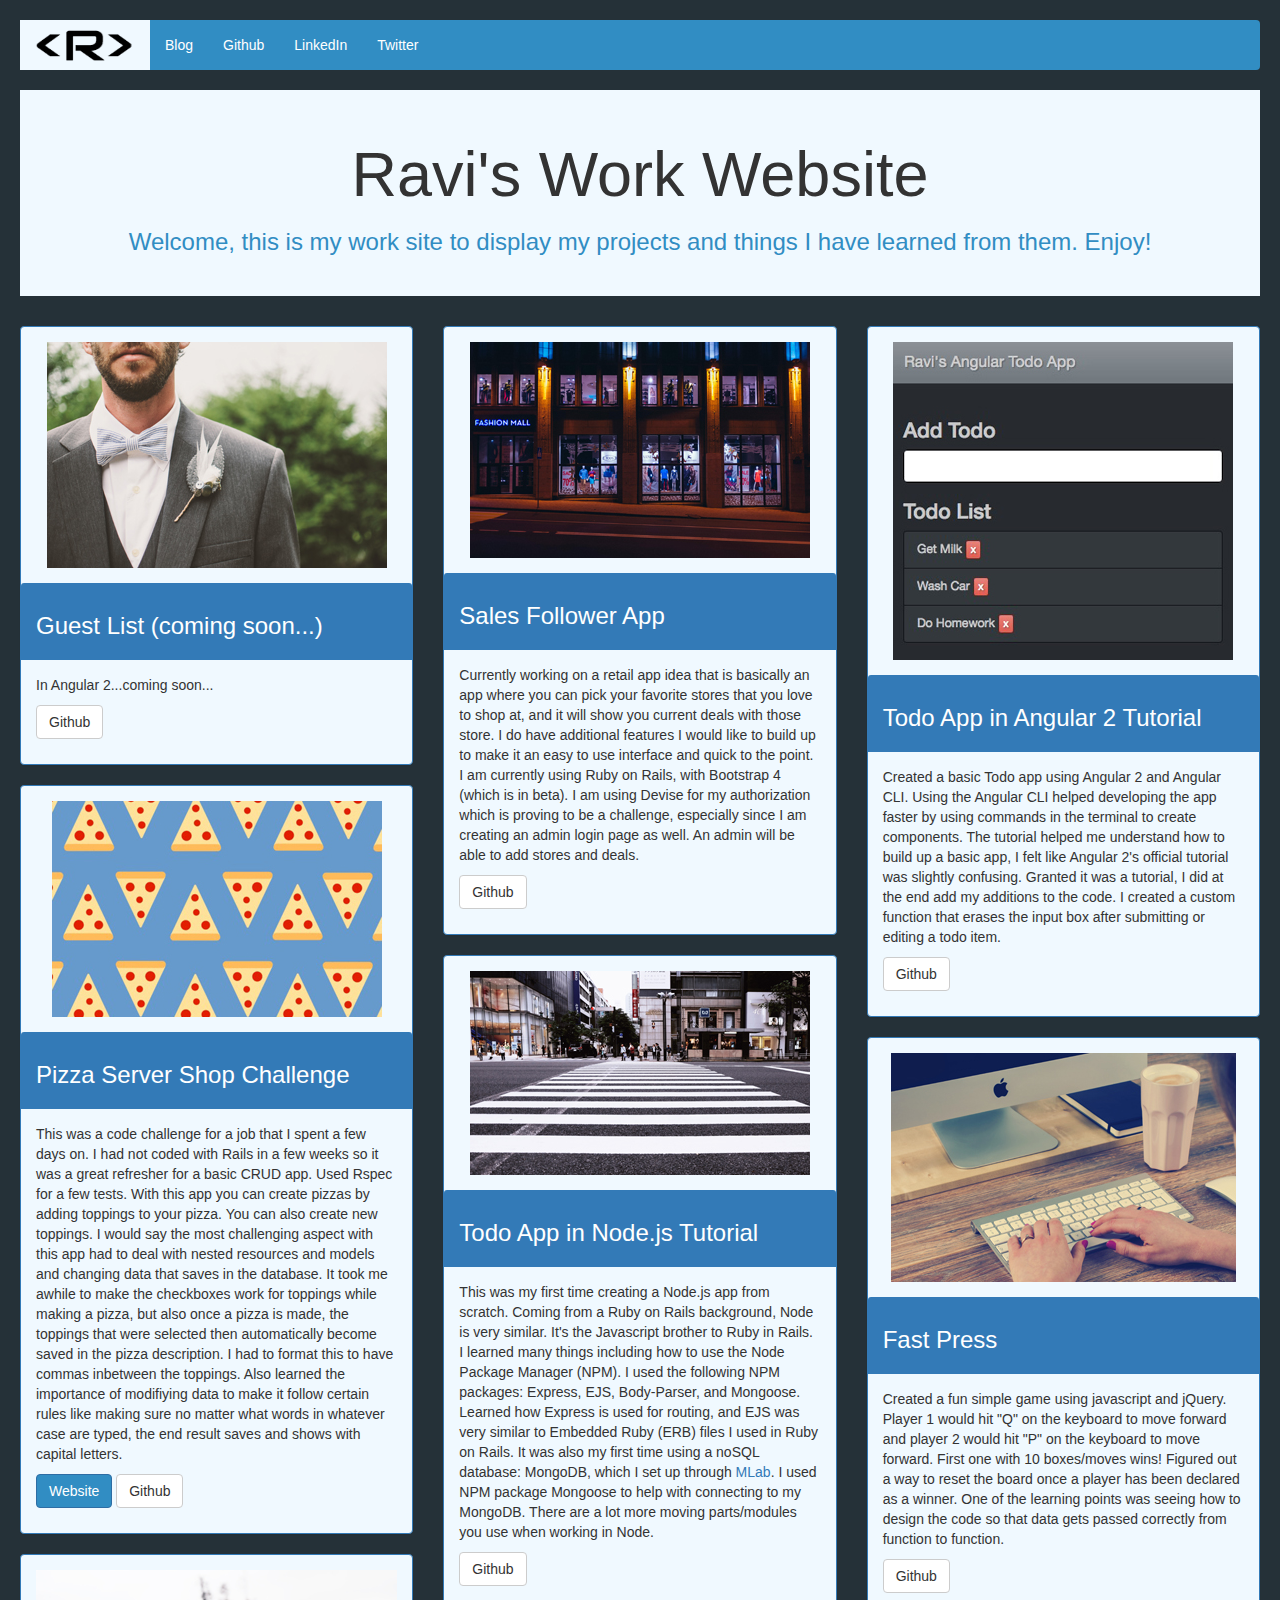
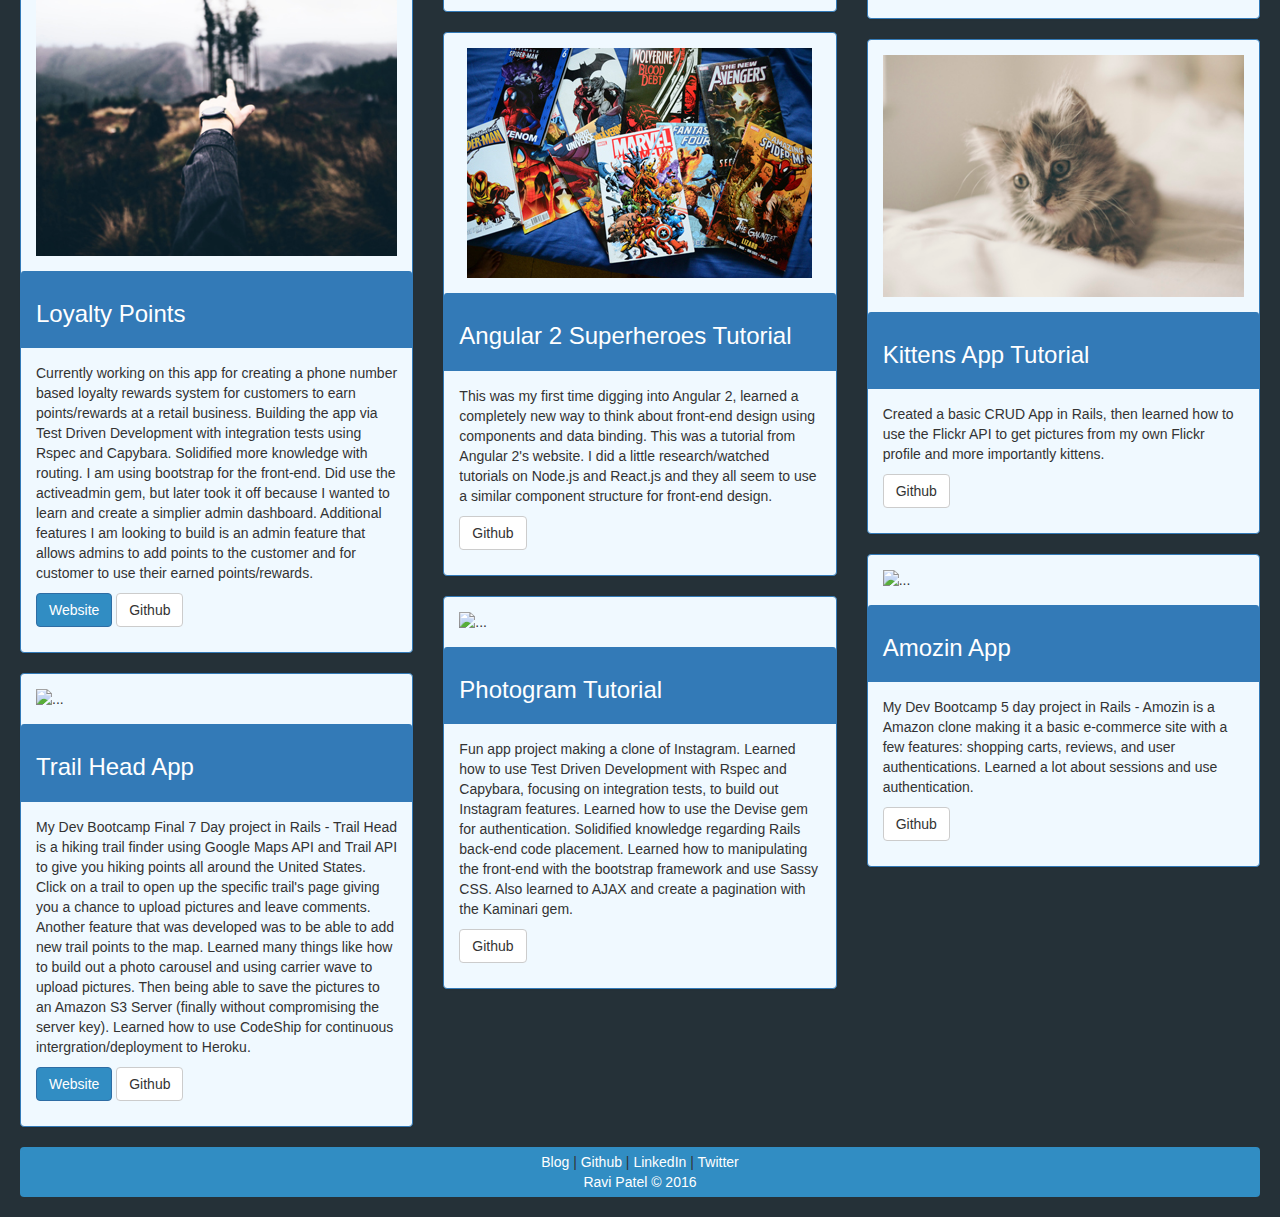
==== index.html @ 538d093f "added sales-follower to the website and picture as well" ====
<!DOCTYPE html>
<html lang="en">
<head>
  <meta charset="utf-8">
  <meta http-equiv="X-UA-Compatible" content="IE=edge">
  <meta name="viewport" content="width=device-width, initial-scale=1">

  <title>Ravi's Work Website</title>

  <link href="css/bootstrap.min.css" type="text/css" rel="stylesheet">
  <link href="css/custom.css" type="text/css" rel="stylesheet">
</head>
<body>

  <!-- navigation -->
  <nav class="navbar navbar-default">
    <div id="container">
      <div class="navbar-header">
        <button class="navbar-toggle collapsed" data-target="#bs-navbar-collapse-1" data-toggle="collapse" type="button">
        <span class="sr-only">Toggle Navigation</span>
        <span class="icon-bar"></span>
        <span class="icon-bar"></span>
        <span class="icon-bar"></span>
      </button>
        <a class="navbar-brand">
          <img id="logo" class="img-responsive" alt="ravi-logo" src="images/r_logo.png">
        </a>
      </div>
      <div class="collapse navbar-collapse" id="bs-navbar-collapse-1">
        <ul class="nav navbar-nav nav-links">
          <li><a href="http://www.ravip0711.wordpress.com" target="_blank">Blog</a></li>
          <li><a href="http://www.github.com/ravip0711" target="_blank">Github</a></li>
          <li><a href="http://www.linkedin.com/in/ravip0711" target="_blank">LinkedIn</a></li>
          <li><a href="http://www.twitter.com/ravip0711" target="_blank">Twitter</a></li>
        </ul>
      </div>
    </div>
  </nav>

  <!-- intro -->
  <div class="jumbotron text-center">
      <h1>Ravi's Work Website</h1>
      <h3>Welcome, this is my work site to display my projects and things I have learned from them. Enjoy!</h3>
  </div>

  <!-- content sections -->
  <div class="row">
    <div id="grid columns" data-columns>

      <!-- Column #1 -->
      <div class="col-xs-12 col-sm-6 col-md-4">
        <div class="panel panel-primary">
          <img src="images/formal.jpg" alt="..." class="img-padding img-responsive center-block">
          <div class="panel-heading"><h3>Guest List (coming soon...)</h3></div>
          <div class="panel-body">
            <p>In Angular 2...coming soon...</p>
            <p>
              <a href="https://github.com/ravip0711/guest-list" target="_blank" class="btn btn-default" role="button">Github</a>
            </p>
          </div>
        </div>
        <div class="panel panel-primary">
          <img src="images/pizzabackground.jpg" alt="..." class="img-padding img-responsive center-block">
          <div class="panel-heading"><h3>Pizza Server Shop Challenge</h3></div>
          <div class="panel-body">
            <p>This was a code challenge for a job that I spent a few days on. I had not coded with Rails in a few weeks so it was a great refresher for a basic CRUD app. Used Rspec for a few tests. With this app you can create pizzas by adding toppings to your pizza. You can also create new toppings. I would say the most challenging aspect with this app had to deal with nested resources and models and changing data that saves in the database. It took me awhile to make the checkboxes work for toppings while making a pizza, but also once a pizza is made, the toppings that were selected then automatically become saved in the pizza description. I had to format this to have commas inbetween the toppings. Also learned the importance of modifiying data to make it follow certain rules like making sure no matter what words in whatever case are typed, the end result saves and shows with capital letters.</p>
            <p>
              <a href="https://pizzaservershop.herokuapp.com" target="_blank" class="btn btn-primary" role="button">Website</a>
              <a href="https://github.com/ravip0711/pizza_server_challenge" target="_blank" class="btn btn-default" role="button">Github</a>
            </p>
          </div>
        </div>
        <div class="panel panel-primary">
          <img src="images/point.jpeg" alt="..." class="img-padding img-responsive center-block">
          <div class="panel-heading"><h3>Loyalty Points</h3></div>
          <div class="panel-body">
            <p>Currently working on this app for creating a phone number based loyalty rewards system for customers to earn points/rewards at a retail business. Building the app via Test Driven Development with integration tests using Rspec and Capybara. Solidified more knowledge with routing. I am using bootstrap for the front-end. Did use the activeadmin gem, but later took it off because I wanted to learn and create a simplier admin dashboard. Additional features I am looking to build is an admin feature that allows admins to add points to the customer and for customer to use their earned points/rewards.</p>
            <p>
              <a href="https://loyalty-app.herokuapp.com/" target="_blank" class="btn btn-primary" role="button">Website</a>
              <a href="https://github.com/ravip0711/loyalty" target="_blank" class="btn btn-default" role="button">Github</a>
            </p>
          </div>
        </div>
        <div class="panel panel-primary">
          <img src="images/green_passage.jpeg" alt="..." class="img-padding img-responsive center-block">
          <div class="panel-heading"><h3>Trail Head App</h3></div>
          <div class="panel-body">
            <p>My Dev Bootcamp Final 7 Day project in Rails - Trail Head is a hiking trail finder using Google Maps API and Trail API to give you hiking points all around the United States. Click on a trail to open up the specific trail's page giving you a chance to upload pictures and leave comments. Another feature that was developed was to be able to add new trail points to the map. Learned many things like how to build out a photo carousel and using carrier wave to upload pictures. Then being able to save the pictures to an Amazon S3 Server (finally without compromising the server key). Learned how to use CodeShip for continuous intergration/deployment to Heroku.</p>
            <p>
              <a href="http://trailheaddbc.herokuapp.com/" target="_blank" class="btn btn-primary" role="button">Website</a>
              <a href="https://github.com/bobolinks-2014/trailhead" target="_blank" class="btn btn-default" role="button">Github</a>
            </p>
          </div>
        </div>
      </div>

      <!-- Column #2 -->
      <div class="col-xs-12 col-sm-6 col-md-4">
        <div class="panel panel-primary">
          <img src="images/fashionmall.jpeg" alt="..." class="img-padding img-responsive center-block">
          <div class="panel-heading"><h3>Sales Follower App</h3></div>
          <div class="panel-body">
            <p>Currently working on a retail app idea that is basically an app where you can pick your favorite stores that you love to shop at, and it will show you current deals with those store. I do have additional features I would like to build up to make it an easy to use interface and quick to the point. I am currently using Ruby on Rails, with Bootstrap 4 (which is in beta). I am using Devise for my authorization which is proving to be a challenge, especially since I am creating an admin login page as well. An admin will be able to add stores and deals.</p>
            <p>
              <a href="https://github.com/ravip0711/sales-follower" target="_blank" class="btn btn-default" role="button">Github</a>
            </p>
          </div>
        </div>
        <div class="panel panel-primary">
          <img src="images/intersection.jpg" alt="..." class="img-padding img-responsive center-block">
          <div class="panel-heading"><h3>Todo App in Node.js Tutorial</h3></div>
          <div class="panel-body">
            <p>This was my first time creating a Node.js app from scratch. Coming from a Ruby on Rails background, Node is very similar. It's the Javascript brother to Ruby in Rails. I learned many things including how to use the Node Package Manager (NPM). I used the following NPM packages: Express, EJS, Body-Parser, and Mongoose. Learned how Express is used for routing, and EJS was very similar to Embedded Ruby (ERB) files I used in Ruby on Rails. It was also my first time using a noSQL database: MongoDB, which I set up through <a href="https://mlab.com/" target="_blank">MLab</a>. I used NPM package Mongoose to help with connecting to my MongoDB. There are a lot more moving parts/modules you use when working in Node.</p>
            <p>
              <a href="https://github.com/ravip0711/TodoApp-Node.js" target="_blank" class="btn btn-default" role="button">Github</a>
            </p>
          </div>
        </div>
        <div class="panel panel-primary">
          <img src="images/comics.jpg" alt="..." class="img-padding img-responsive center-block">
          <div class="panel-heading"><h3>Angular 2 Superheroes Tutorial</h3></div>
          <div class="panel-body">
            <p>This was my first time digging into Angular 2, learned a completely new way to think about front-end design using components and data binding. This was a tutorial from Angular 2's website. I did a little research/watched tutorials on Node.js and React.js and they all seem to use a similar component structure for front-end design.</p>
            <p>
              <a href="https://github.com/ravip0711/angular2-tour-of-heroes-tutorial" target="_blank" class="btn btn-default" role="button">Github</a>
            </p>
          </div>
        </div>
        <div class="panel panel-primary">
          <img src="images/phone_picture.jpeg" alt="..." class="img-padding img-responsive center-block">
          <div class="panel-heading"><h3>Photogram Tutorial</h3></div>
          <div class="panel-body">
            <p>Fun app project making a clone of Instagram. Learned how to use Test Driven Development with Rspec and Capybara, focusing on integration tests, to build out Instagram features. Learned how to use the Devise gem for authentication. Solidified knowledge regarding Rails back-end code placement. Learned how to manipulating the front-end with the bootstrap framework and use Sassy CSS. Also learned to AJAX and create a pagination with the Kaminari gem.</p>
            <p>
              <a href="https://github.com/ravip0711/photogram" target="_blank" class="btn btn-default" role="button">Github</a>
            </p>
          </div>
        </div>
      </div>

      <!-- Column #3 -->
      <div class="col-xs-12 col-sm-6 col-md-4">
        <div class="panel panel-primary">
        <img src="images/a2_todo_screenshot.jpg" alt="..." class="img-padding img-responsive center-block">
          <div class="panel-heading"><h3>Todo App in Angular 2 Tutorial</h3></div>
          <div class="panel-body">
            <p>Created a basic Todo app using Angular 2 and Angular CLI. Using the Angular CLI helped developing the app faster by using commands in the terminal to create components. The tutorial helped me understand how to build up a basic app, I felt like Angular 2's official tutorial was slightly confusing. Granted it was a tutorial, I did at the end add my additions to the code. I created a custom function that erases the input box after submitting or editing a todo item.</p>
            <p>
              <a href="https://github.com/ravip0711/a2-todo-app" target="_blank" class="btn btn-default" role="button">Github</a>
            </p>
          </div>
        </div>
        <div class="panel panel-primary">
        <img src="images/keyboardtyping.jpeg" alt="..." class="img-padding img-responsive center-block">
          <div class="panel-heading"><h3>Fast Press</h3></div>
          <div class="panel-body">
            <p>Created a fun simple game using javascript and jQuery. Player 1 would hit "Q" on the keyboard to move forward and player 2 would hit "P" on the keyboard to move forward. First one with 10 boxes/moves wins! Figured out a way to reset the board once a player has been declared as a winner. One of the learning points was seeing how to design the code so that data gets passed correctly from function to function.</p>
            <p>
              <a href="https://github.com/ravip0711/fastpress" target="_blank" class="btn btn-default" role="button">Github</a>
            </p>
          </div>
        </div>
        <div class="panel panel-primary">
          <img src="images/kitten.jpeg" alt="..." class="img-padding img-responsive center-block">
          <div class="panel-heading"><h3>Kittens App Tutorial</h3></div>
          <div class="panel-body">
            <p>Created a basic CRUD App in Rails, then learned how to use the Flickr API to get pictures from my own Flickr profile and more importantly kittens.</p>
            <p>
              <a href="https://github.com/ravip0711/kittens_app" target="_blank" class="btn btn-default" role="button">Github</a>
            </p>
          </div>
        </div>
        <div class="panel panel-primary">
          <img src="images/store.jpeg" alt="..." class="img-padding img-responsive center-block">
          <div class="panel-heading"><h3>Amozin App</h3></div>
          <div class="panel-body">
            <p>My Dev Bootcamp 5 day project in Rails - Amozin is a Amazon clone making it a basic e-commerce site with a few features: shopping carts, reviews, and user authentications. Learned a lot about sessions and use authentication.</p>
            <p>
              <a href="https://github.com/bobolinks-2014/Amozin" target="_blank" class="btn btn-default" role="button">Github</a>
            </p>
          </div>
        </div>
      </div>

    </div>
  </div>

  <!-- footer -->
  <footer id="footer" class="navbar">
    <div class="container">
      <div class="footer-info text-center">
        <a href="http://ravip0711.wordpress.com" target="_blank">Blog</a>
        |
        <a href="http://www.github.com/ravip0711" target="_blank">Github</a>
        |
        <a href="http://www.linkedin.com/in/ravip0711" target="_blank">LinkedIn</a>
        |
        <a href="http://www.twitter.com/ravip0711" target="_blank">Twitter</a>
        <p class="text-muted">Ravi Patel &copy; 2016</p>
      </div>
  </footer>

  <!-- jQuery (necessary for Bootstrap's JavaScript plugins) -->
  <script src="https://ajax.googleapis.com/ajax/libs/jquery/1.11.3/jquery.min.js"></script>
  <!-- Include all compiled plugins (below), or include individual files as needed -->
  <script src="js/bootstrap.min.js"></script>
</body>
</html>
---- css/custom.css ----
/* Breakpoints for columns of the posts*/
@media screen and (min-width: 1px) and (max-width: 530px){
    #columns[data-columns]::before {
        content: '1 .col-xs-12';
    }
}
@media screen and (min-width:531px) and (max-width: 780px){
    #columns[data-columns]::before {
        content: '2 .col-sm-6';
    }
}
@media screen and (min-width:781px) and (max-width: 9999px){
    #columns[data-columns]::before {
        content: '3 .col-md-4';
    }
}

#logo {
  height: 35px;
  width: 100px;
  margin-left: auto;
  margin-right: auto;
  position: relative;
  top: 50%;
  -webkit-transform: translateY(-50%);
  -ms-transform: translateY(-50%);
  transform: translateY(-50%);
}

body {
  padding: 20px;
  background-color: #253138;
}

/* same heading for jumbotron and posts*/
.jumbotron h3 {
  color: #318DC3;
}

/* website and github buttons*/
.btn-primary {
  background-color: #318DC3;
}

.btn-primary:hover {
  background-color: #253138;
}

.btn-default:hover {
  color: white;
  background-color: #253138;
}

/* navigation */
.navbar .navbar-brand {
  background-color: #F0F9FF;
}

.navbar .navbar-brand:hover {
  background-color: #F0F9FF;
}

.navbar-default .nav-links>li>a {
  color: #FFF;
}

.navbar {
  background-color: #318DC3;
  border: none;
}

/* intro section */
.jumbotron {
  padding: 30px;
  background-color: #F0F9FF;
}

/* posts */
.img-padding {
  padding: 15px;
}

.panel {
  background-color: #F0F9FF;
}

.panel-heading {
  background-color: #318DC3;
}

.panel:hover {
  -webkit-box-shadow: 0px 0px 19px 7px rgba(119,119,119,1);
  -moz-box-shadow: 0px 0px 19px 7px rgba(119,119,119,1);
  box-shadow: 0px 0px 19px 7px rgba(119,119,119,1);
}

/* footer */
#footer {
  background-color: #318DC3;
  margin-bottom: 0;
}

#footer a {
color: #FFF;
}

.footer-info {
  padding-top: 5px;
}

/* footer copyright*/
p.text-muted {
  margin-bottom: 0;
  color: #FFF;
}
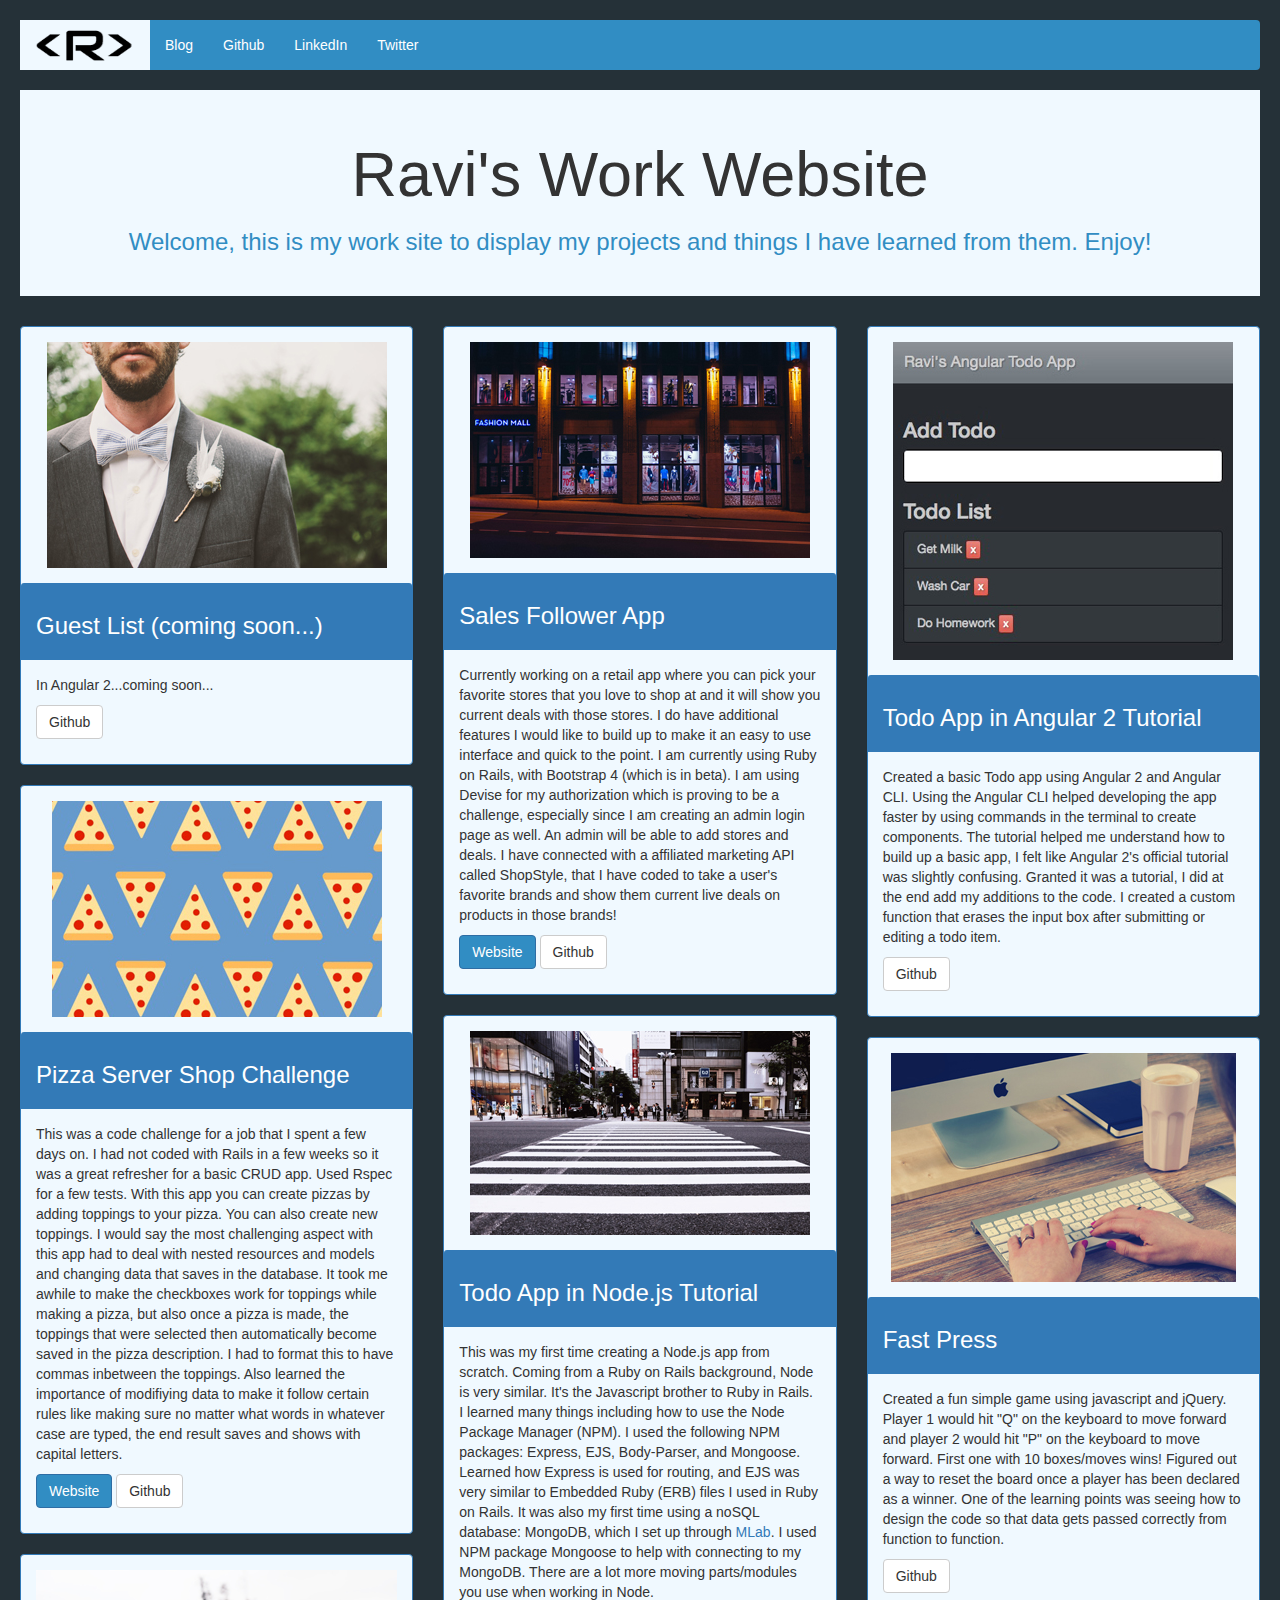
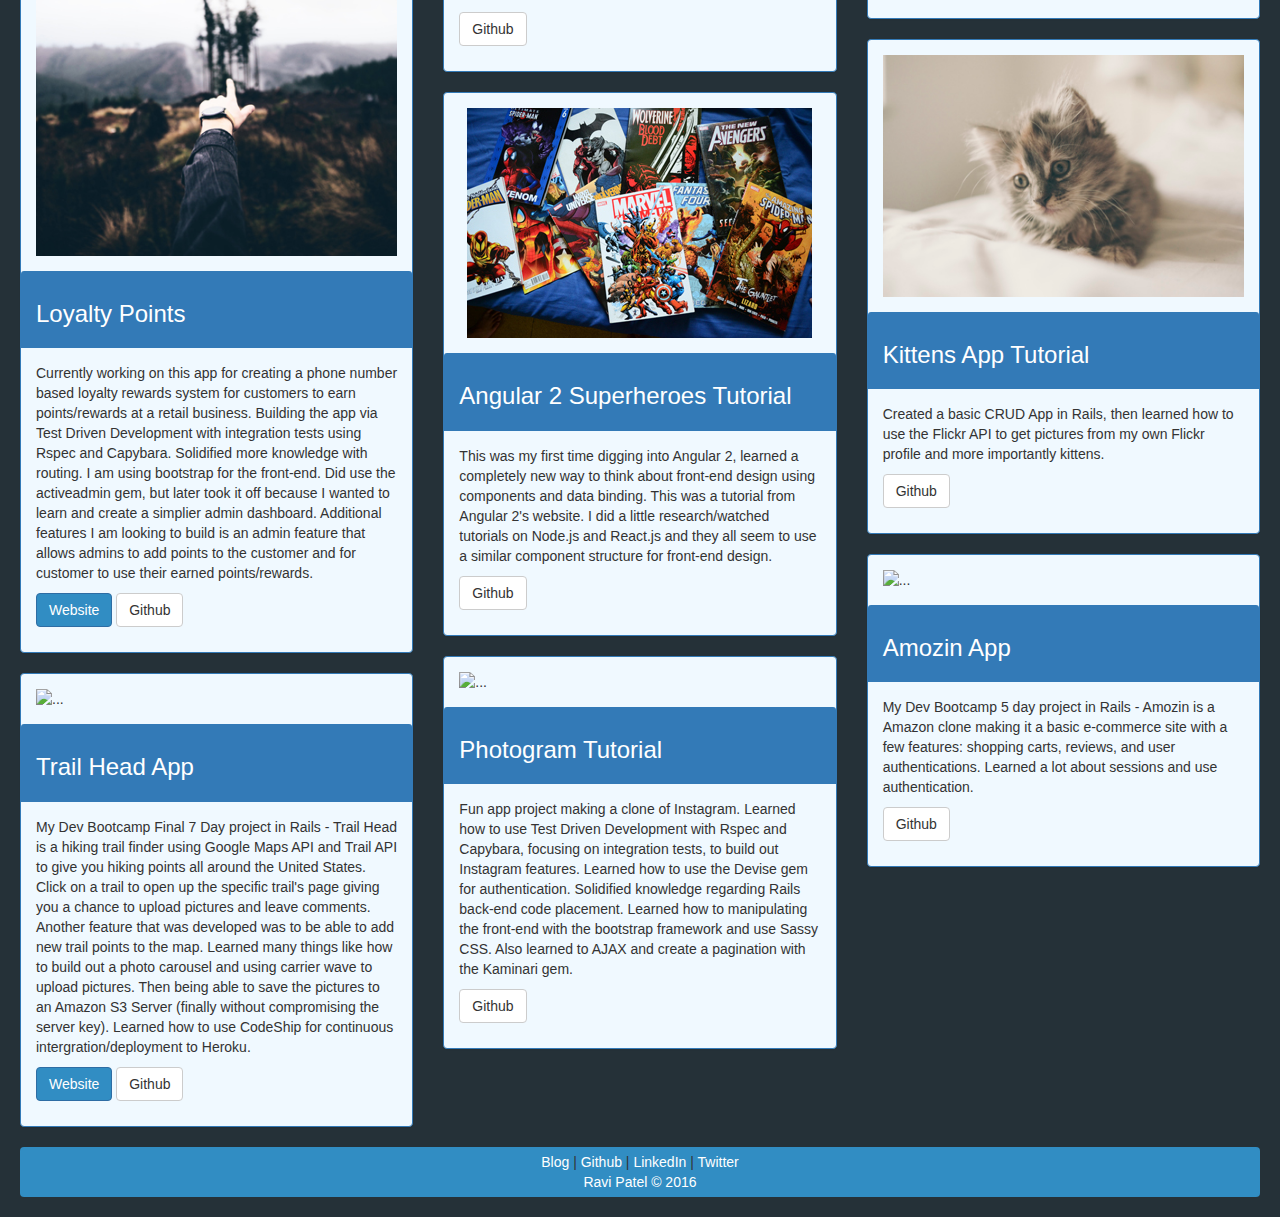
==== commit f8c0e832: "edited sales follower to add button to heroku site" ====
--- a/index.html
+++ b/index.html
@@ -100,8 +100,9 @@
           <img src="images/fashionmall.jpeg" alt="..." class="img-padding img-responsive center-block">
           <div class="panel-heading"><h3>Sales Follower App</h3></div>
           <div class="panel-body">
-            <p>Currently working on a retail app idea that is basically an app where you can pick your favorite stores that you love to shop at, and it will show you current deals with those store. I do have additional features I would like to build up to make it an easy to use interface and quick to the point. I am currently using Ruby on Rails, with Bootstrap 4 (which is in beta). I am using Devise for my authorization which is proving to be a challenge, especially since I am creating an admin login page as well. An admin will be able to add stores and deals.</p>
-            <p>
+            <p>Currently working on a retail app where you can pick your favorite stores that you love to shop at and it will show you current deals with those stores. I do have additional features I would like to build up to make it an easy to use interface and quick to the point. I am currently using Ruby on Rails, with Bootstrap 4 (which is in beta). I am using Devise for my authorization which is proving to be a challenge, especially since I am creating an admin login page as well. An admin will be able to add stores and deals. I have connected with a affiliated marketing API called ShopStyle, that I have coded to take a user's favorite brands and show them current live deals on products in those brands!</p>
+            <p>
+              <a href="http://salesfollower.herokuapp.com/" target="_blank" class="btn btn-primary" role="button">Website</a>
               <a href="https://github.com/ravip0711/sales-follower" target="_blank" class="btn btn-default" role="button">Github</a>
             </p>
           </div>
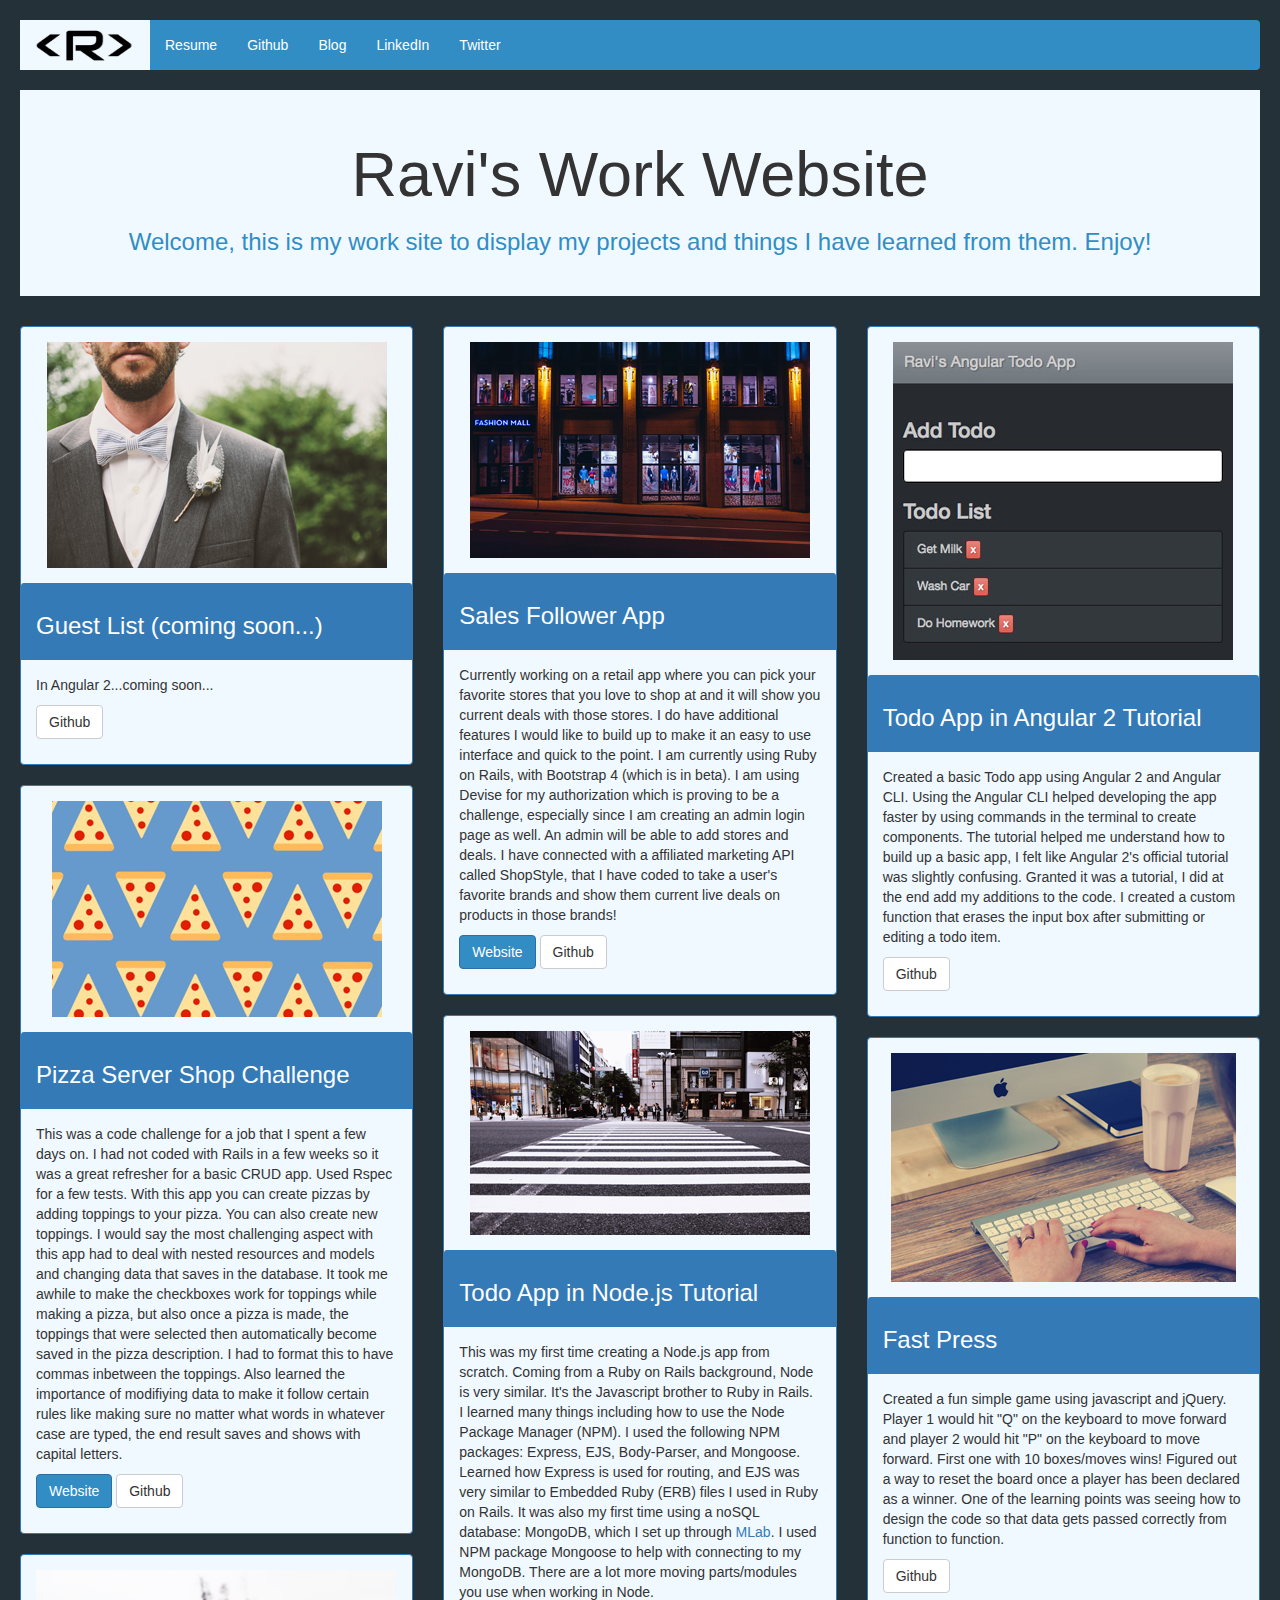
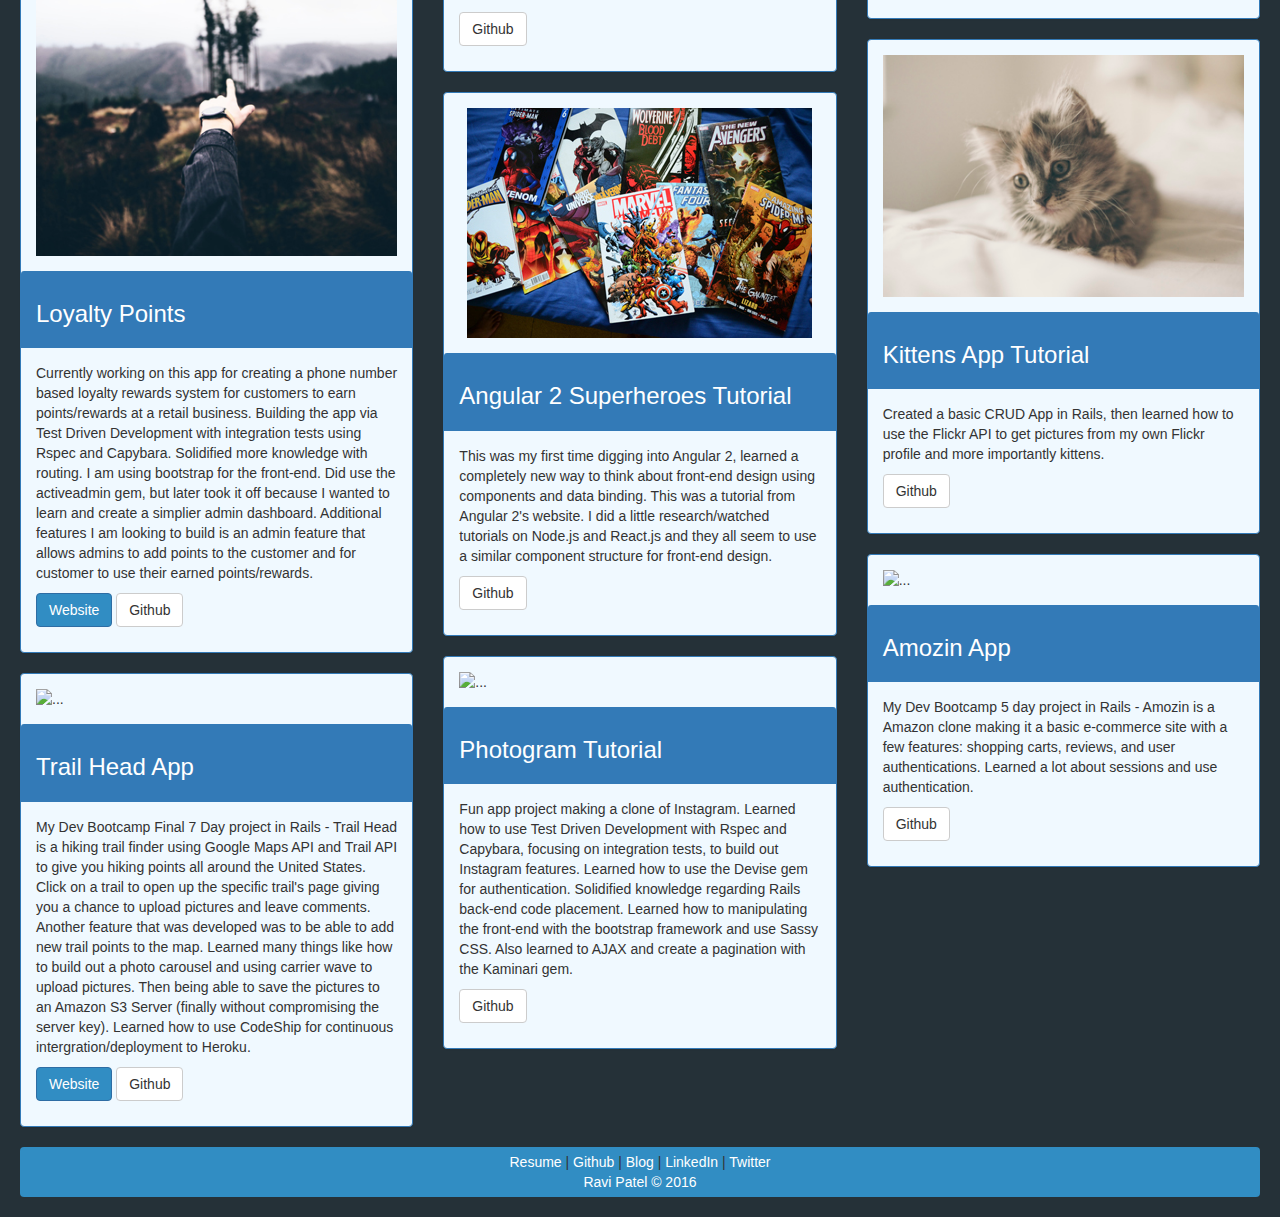
==== commit f81465a2: "added resume to website" ====
--- a/index.html
+++ b/index.html
@@ -28,8 +28,9 @@
       </div>
       <div class="collapse navbar-collapse" id="bs-navbar-collapse-1">
         <ul class="nav navbar-nav nav-links">
+          <li><a href="ravi_public_resume.pdf" target="_blank">Resume</a></li>
+          <li><a href="http://www.github.com/ravip0711" target="_blank">Github</a></li>
           <li><a href="http://www.ravip0711.wordpress.com" target="_blank">Blog</a></li>
-          <li><a href="http://www.github.com/ravip0711" target="_blank">Github</a></li>
           <li><a href="http://www.linkedin.com/in/ravip0711" target="_blank">LinkedIn</a></li>
           <li><a href="http://www.twitter.com/ravip0711" target="_blank">Twitter</a></li>
         </ul>
@@ -190,9 +191,11 @@
   <footer id="footer" class="navbar">
     <div class="container">
       <div class="footer-info text-center">
+        <a href="ravi_public_resume.pdf" target="_blank">Resume</a>
+        |
+        <a href="http://www.github.com/ravip0711" target="_blank">Github</a>
+        |
         <a href="http://ravip0711.wordpress.com" target="_blank">Blog</a>
-        |
-        <a href="http://www.github.com/ravip0711" target="_blank">Github</a>
         |
         <a href="http://www.linkedin.com/in/ravip0711" target="_blank">LinkedIn</a>
         |
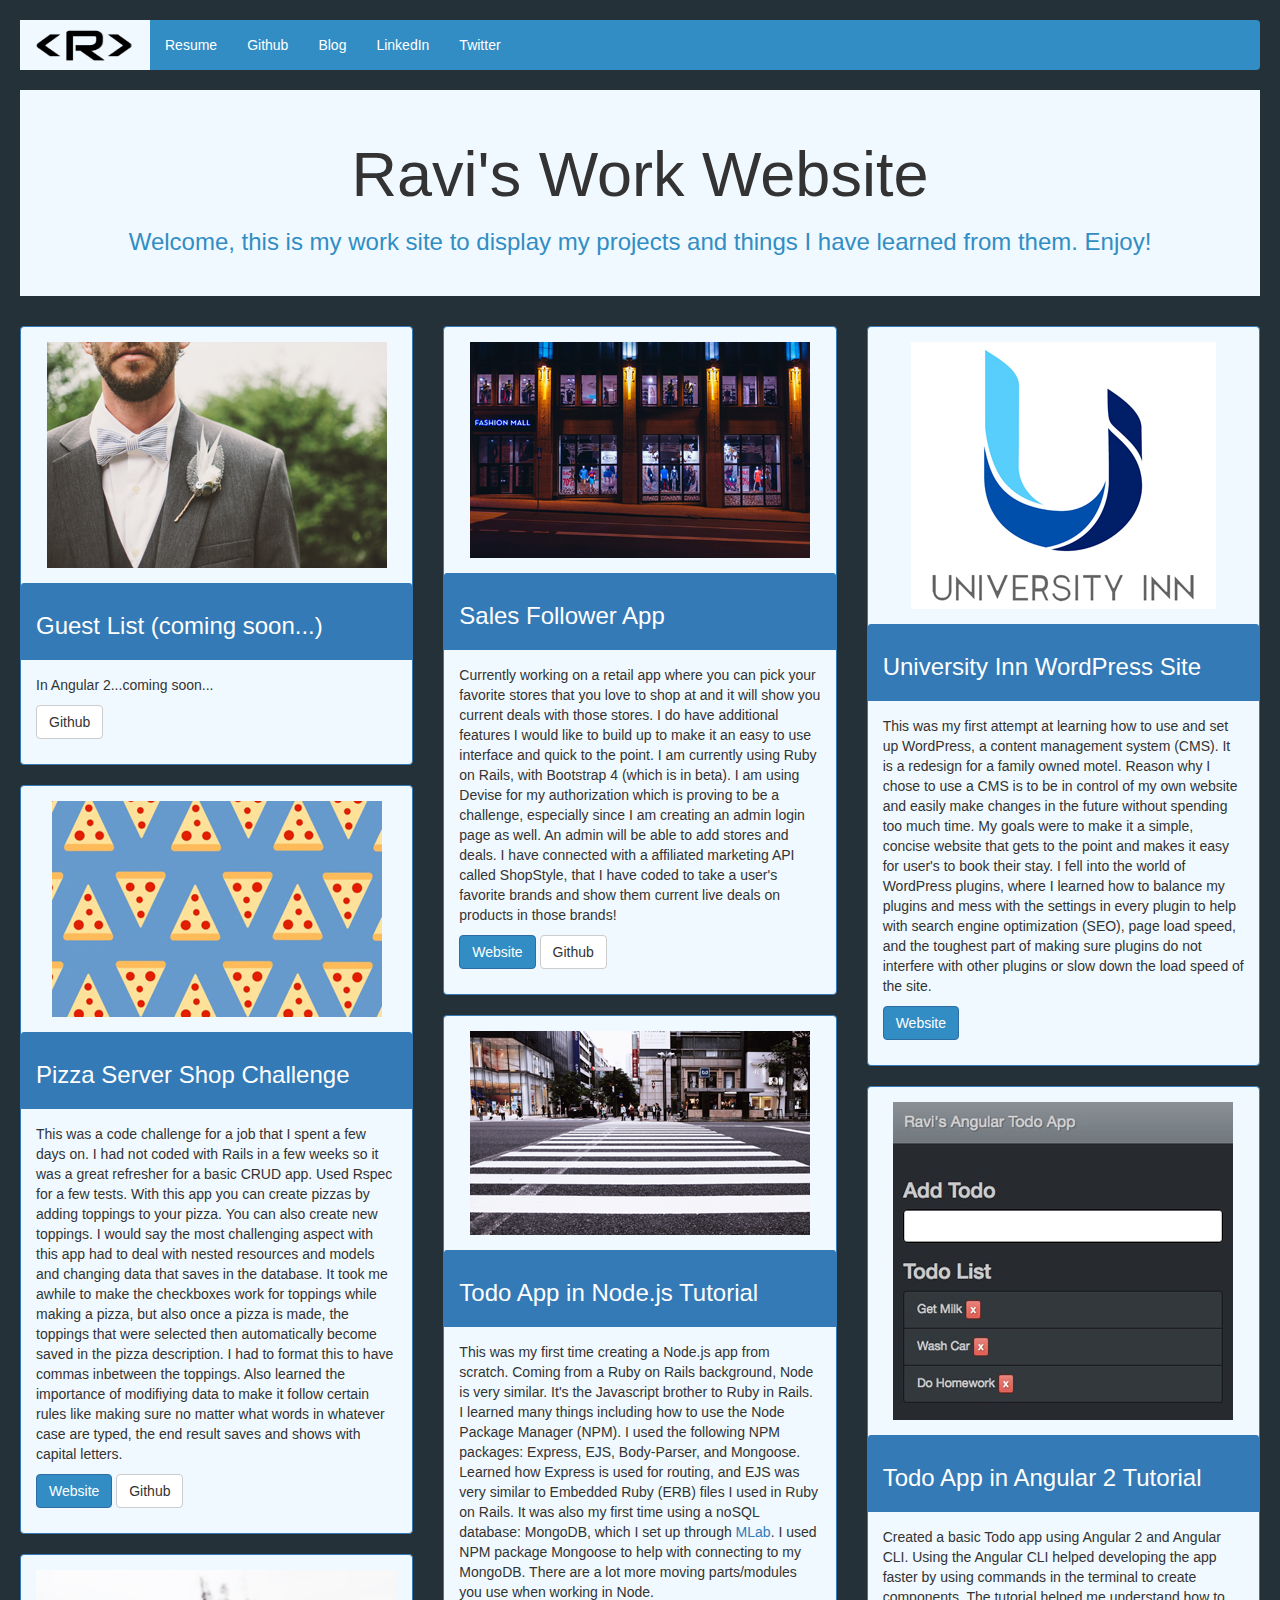
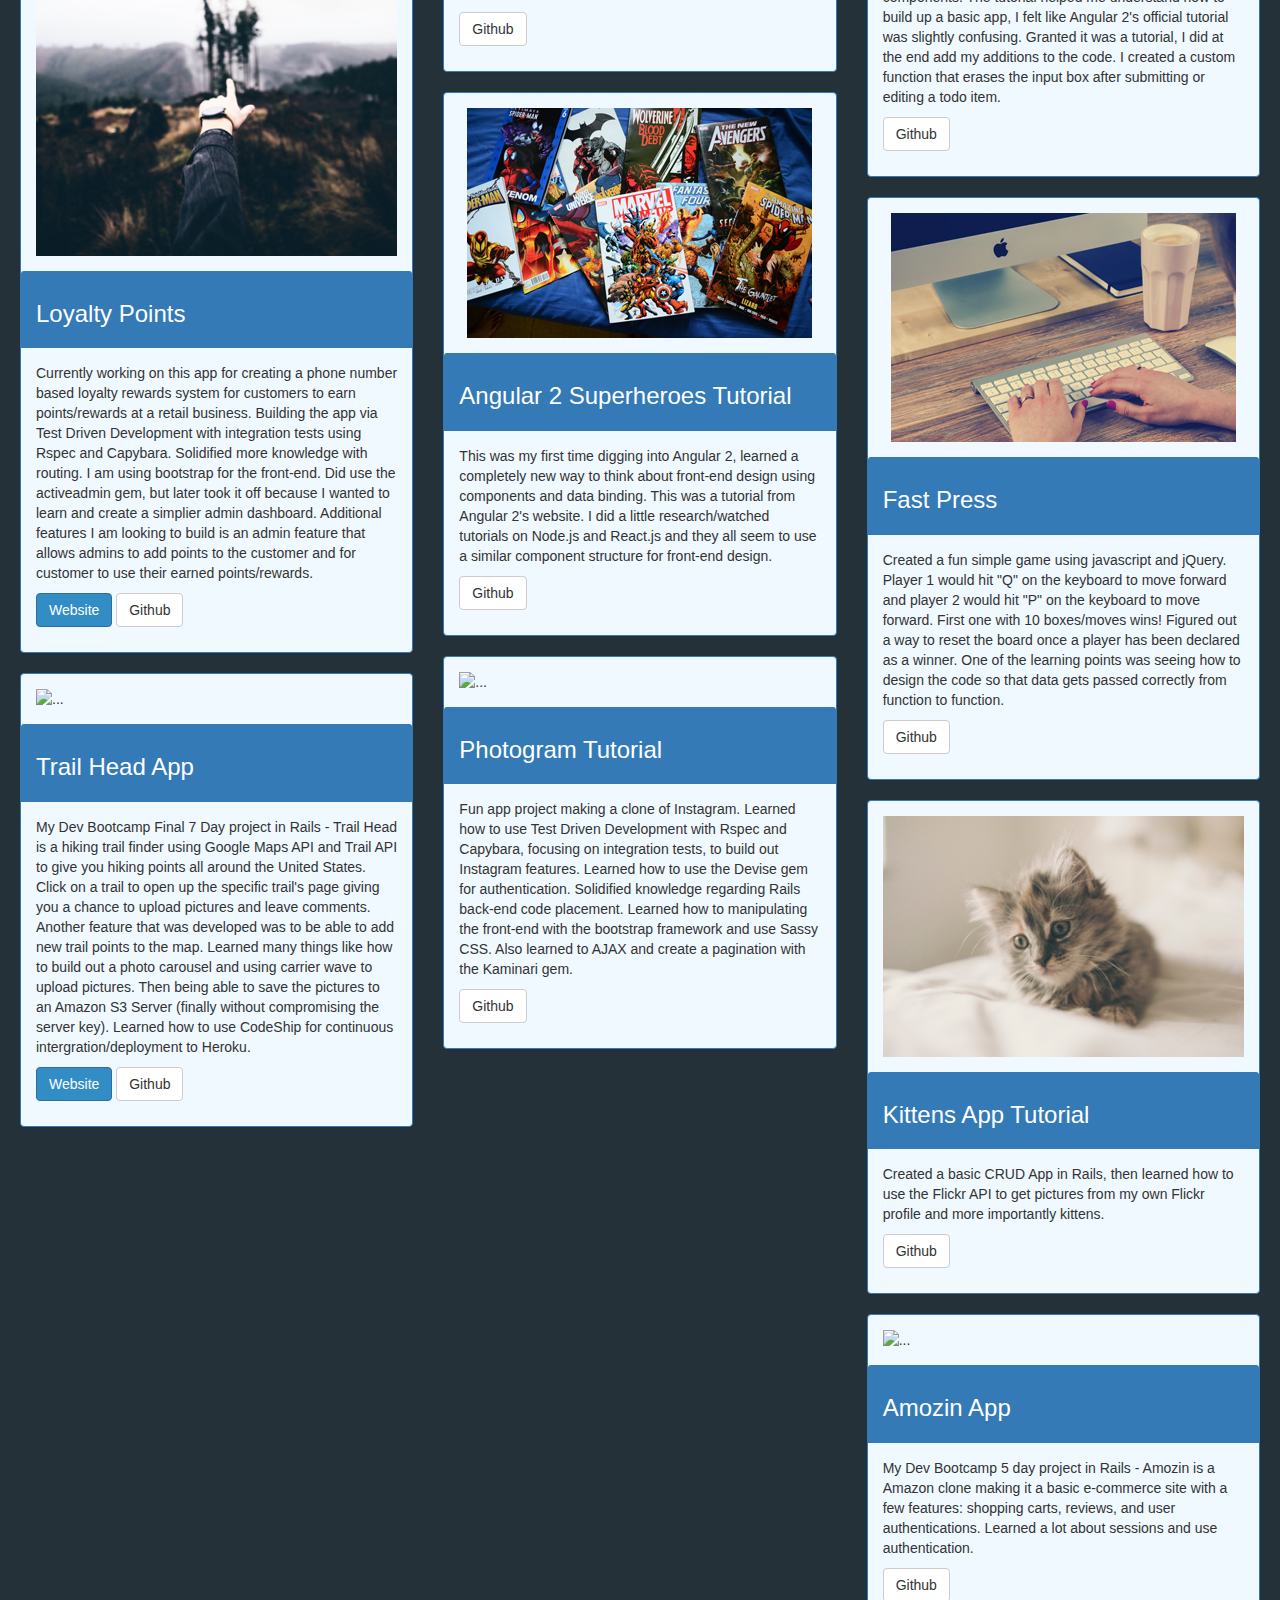
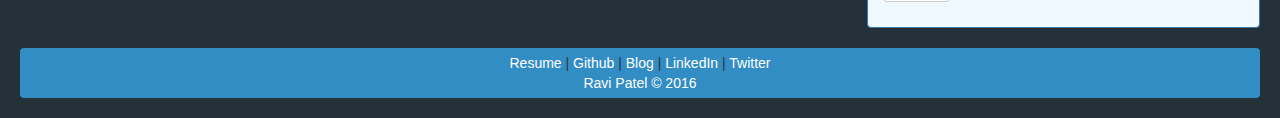
==== commit 048d407f: "added university inn wordpress site project with picture" ====
--- a/index.html
+++ b/index.html
@@ -143,6 +143,16 @@
       <!-- Column #3 -->
       <div class="col-xs-12 col-sm-6 col-md-4">
         <div class="panel panel-primary">
+        <img src="images/universityinnlogo.jpg" alt="..." class="img-padding img-responsive center-block">
+          <div class="panel-heading"><h3>University Inn WordPress Site</h3></div>
+          <div class="panel-body">
+            <p>This was my first attempt at learning how to use and set up WordPress, a content management system (CMS). It is a redesign for a family owned motel. Reason why I chose to use a CMS is to be in control of my own website and easily make changes in the future without spending too much time. My goals were to make it a simple, concise website that gets to the point and makes it easy for user's to book their stay. I fell into the world of WordPress plugins, where I learned how to balance my plugins and mess with the settings in every plugin to help with search engine optimization (SEO), page load speed, and the toughest part of making sure plugins do not interfere with other plugins or slow down the load speed of the site.</p>
+            <p>
+              <a href="http://www.universityinntucson.com" target="_blank" class="btn btn-primary" role="button">Website</a>
+            </p>
+          </div>
+        </div>
+        <div class="panel panel-primary">
         <img src="images/a2_todo_screenshot.jpg" alt="..." class="img-padding img-responsive center-block">
           <div class="panel-heading"><h3>Todo App in Angular 2 Tutorial</h3></div>
           <div class="panel-body">
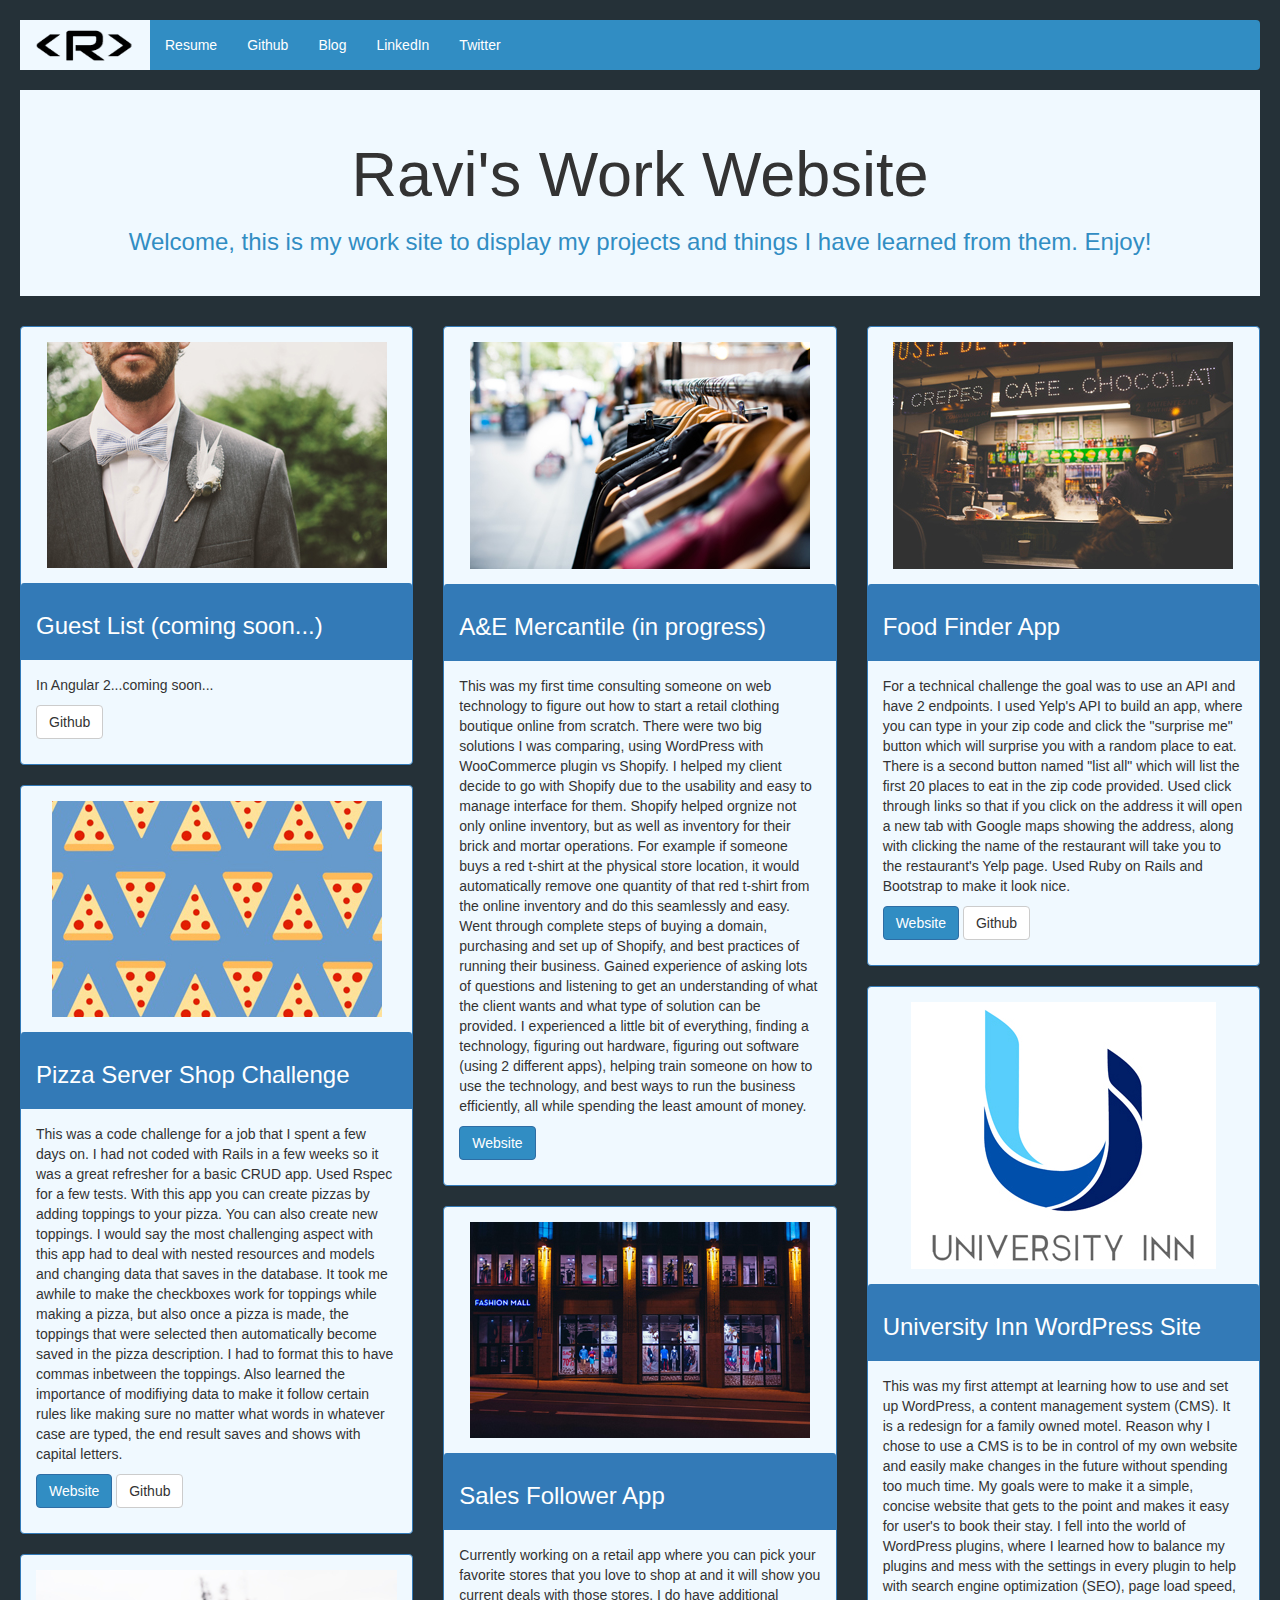
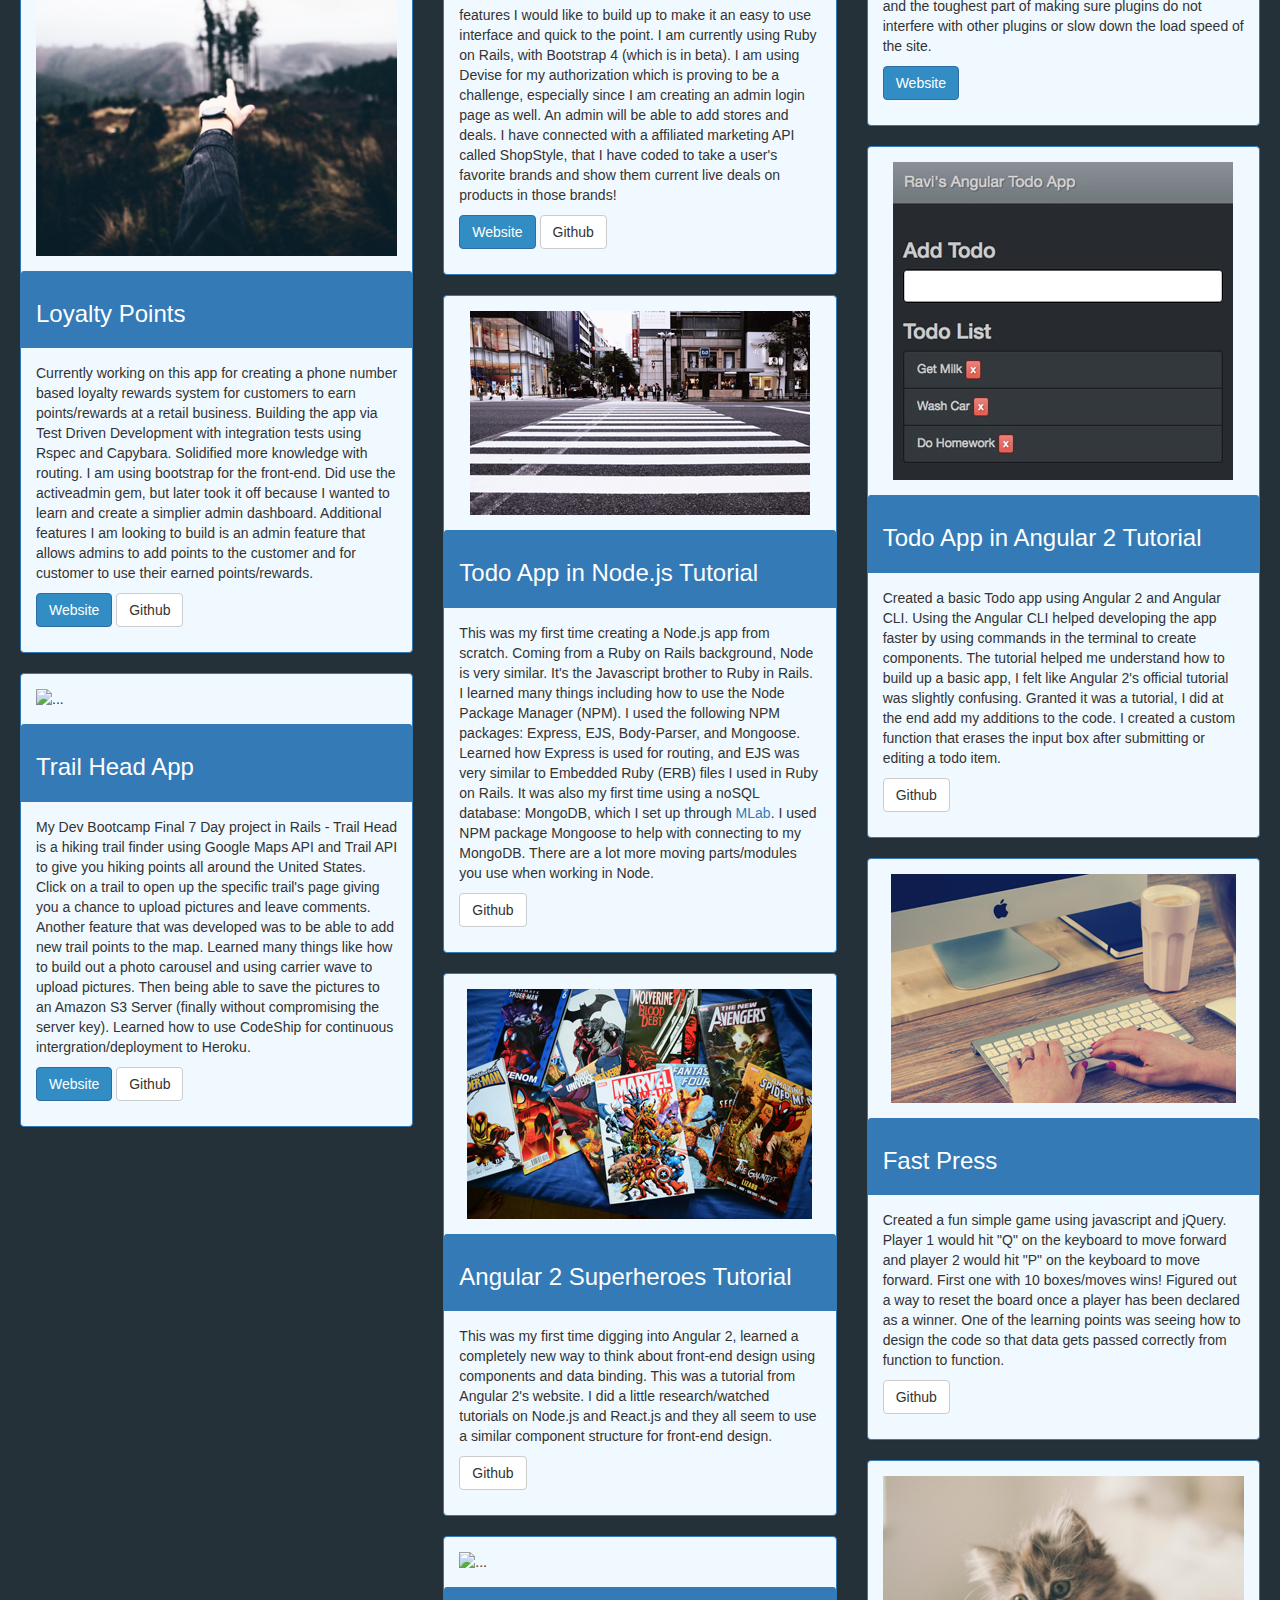
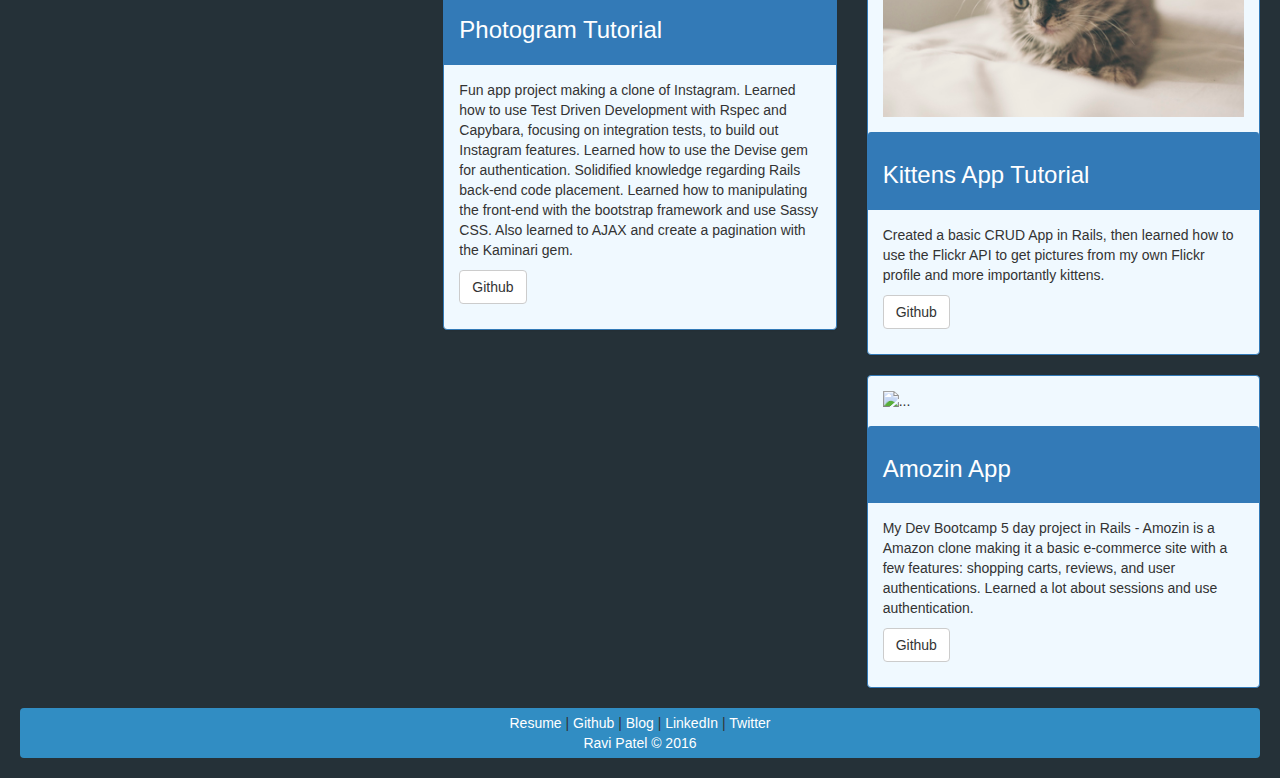
==== commit f6d23417: "added food finder app and ae mercantile projects" ====
--- a/index.html
+++ b/index.html
@@ -98,6 +98,16 @@
       <!-- Column #2 -->
       <div class="col-xs-12 col-sm-6 col-md-4">
         <div class="panel panel-primary">
+          <img src="images/clothing_rack.jpeg" alt="..." class="img-padding img-responsive center-block">
+          <div class="panel-heading"><h3>A&E Mercantile (in progress)</h3></div>
+          <div class="panel-body">
+            <p>This was my first time consulting someone on web technology to figure out how to start a retail clothing boutique online from scratch. There were two big solutions I was comparing, using WordPress with WooCommerce plugin vs Shopify. I helped my client decide to go with Shopify due to the usability and easy to manage interface for them. Shopify helped orgnize not only online inventory, but as well as inventory for their brick and mortar operations. For example if someone buys a red t-shirt at the physical store location, it would automatically remove one quantity of that red t-shirt from the online inventory and do this seamlessly and easy. Went through complete steps of buying a domain, purchasing and set up of Shopify, and best practices of running their business. Gained experience of asking lots of questions and listening to get an understanding of what the client wants and what type of solution can be provided. I experienced a little bit of everything, finding a technology, figuring out hardware, figuring out software (using 2 different apps), helping train someone on how to use the technology, and best ways to run the business efficiently, all while spending the least amount of money.</p>
+            <p>
+              <a href="http://aemercantile.com/" target="_blank" class="btn btn-primary" role="button">Website</a>
+            </p>
+          </div>
+        </div>
+        <div class="panel panel-primary">
           <img src="images/fashionmall.jpeg" alt="..." class="img-padding img-responsive center-block">
           <div class="panel-heading"><h3>Sales Follower App</h3></div>
           <div class="panel-body">
@@ -142,6 +152,17 @@
 
       <!-- Column #3 -->
       <div class="col-xs-12 col-sm-6 col-md-4">
+        <div class="panel panel-primary">
+        <img src="images/food_stand.jpeg" alt="..." class="img-padding img-responsive center-block">
+          <div class="panel-heading"><h3>Food Finder App</h3></div>
+          <div class="panel-body">
+            <p>For a technical challenge the goal was to use an API and have 2 endpoints. I used Yelp's API to build an app, where you can type in your zip code and click the "surprise me" button which will surprise you with a random place to eat. There is a second button named "list all" which will list the first 20 places to eat in the zip code provided. Used click through links so that if you click on the address it will open a new tab with Google maps showing the address, along with clicking the name of the restaurant will take you to the restaurant's Yelp page. Used Ruby on Rails and Bootstrap to make it look nice.</p>
+            <p>
+              <a href="http://foodfinderyelp.herokuapp.com/" target="_blank" class="btn btn-primary" role="button">Website</a>
+              <a href="https://github.com/ravip0711/foodfinder" target="_blank" class="btn btn-default" role="button">Github</a>
+            </p>
+          </div>
+        </div>
         <div class="panel panel-primary">
         <img src="images/universityinnlogo.jpg" alt="..." class="img-padding img-responsive center-block">
           <div class="panel-heading"><h3>University Inn WordPress Site</h3></div>
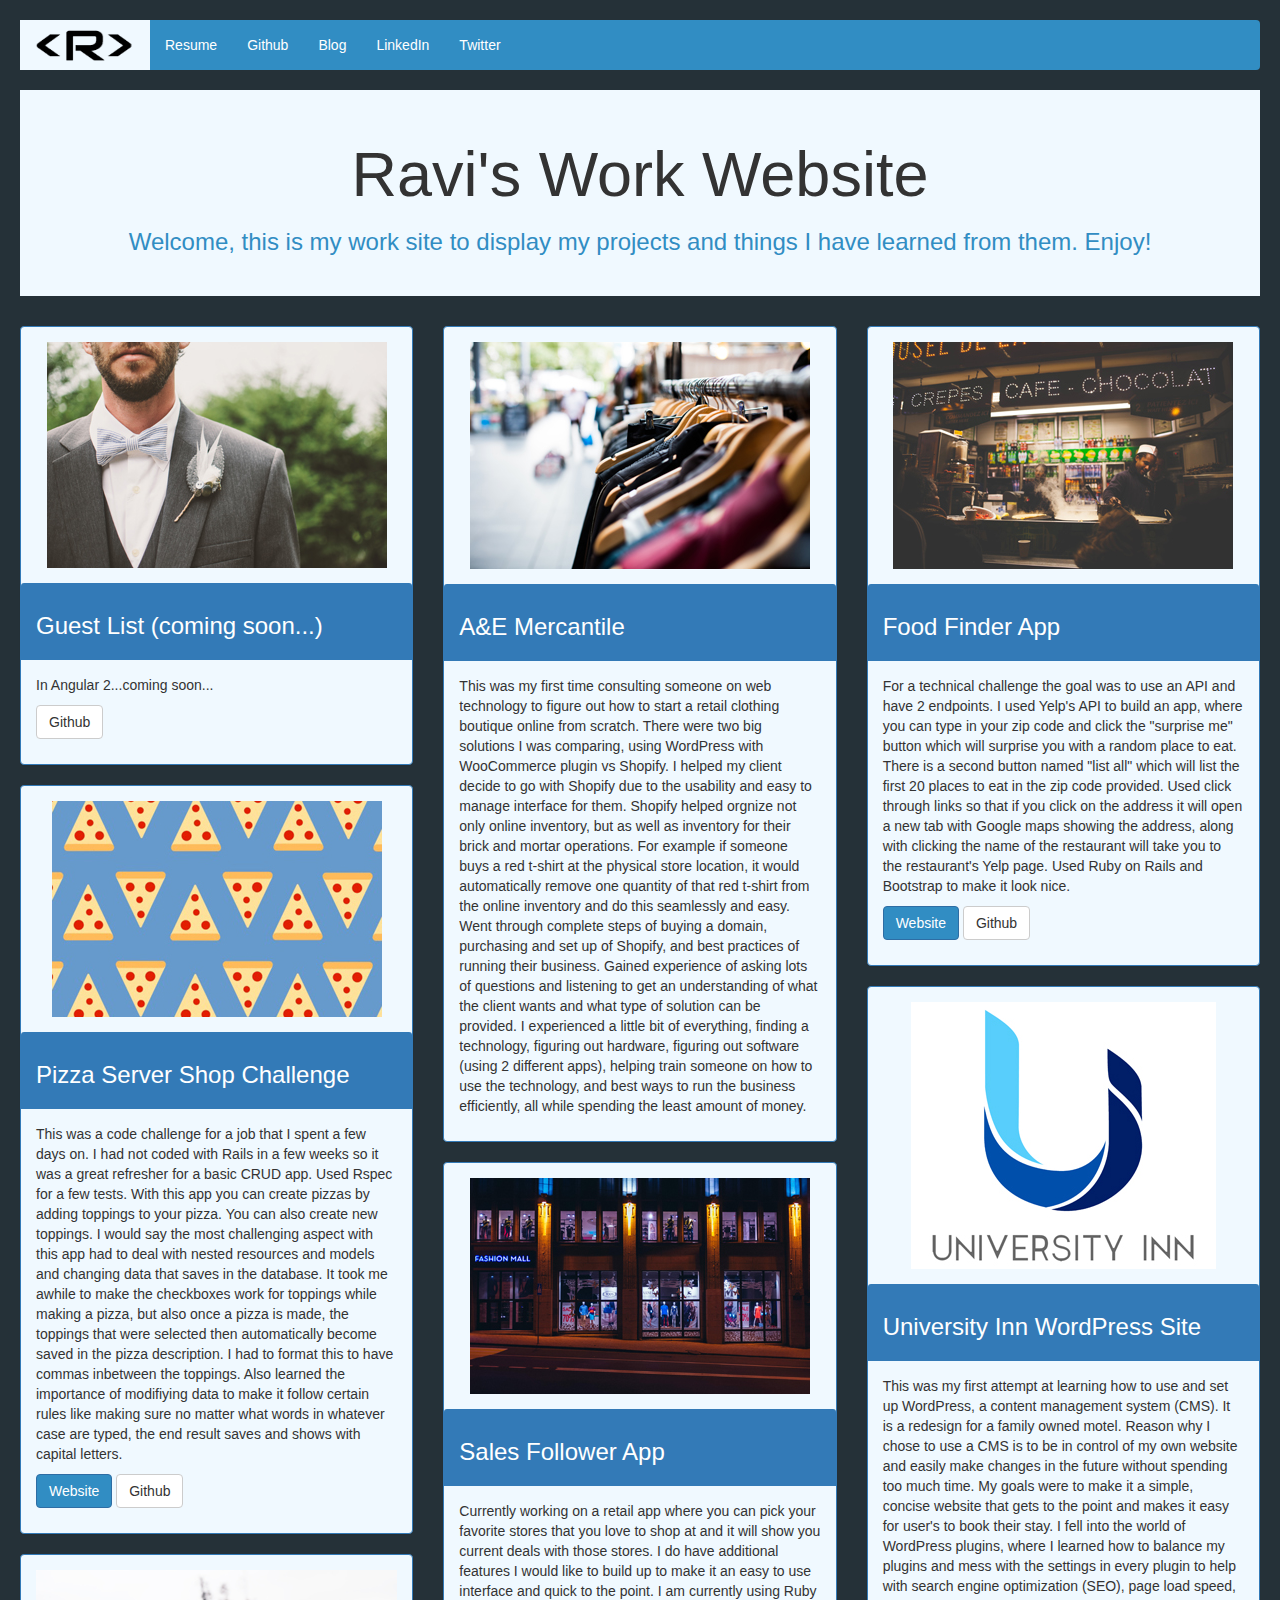
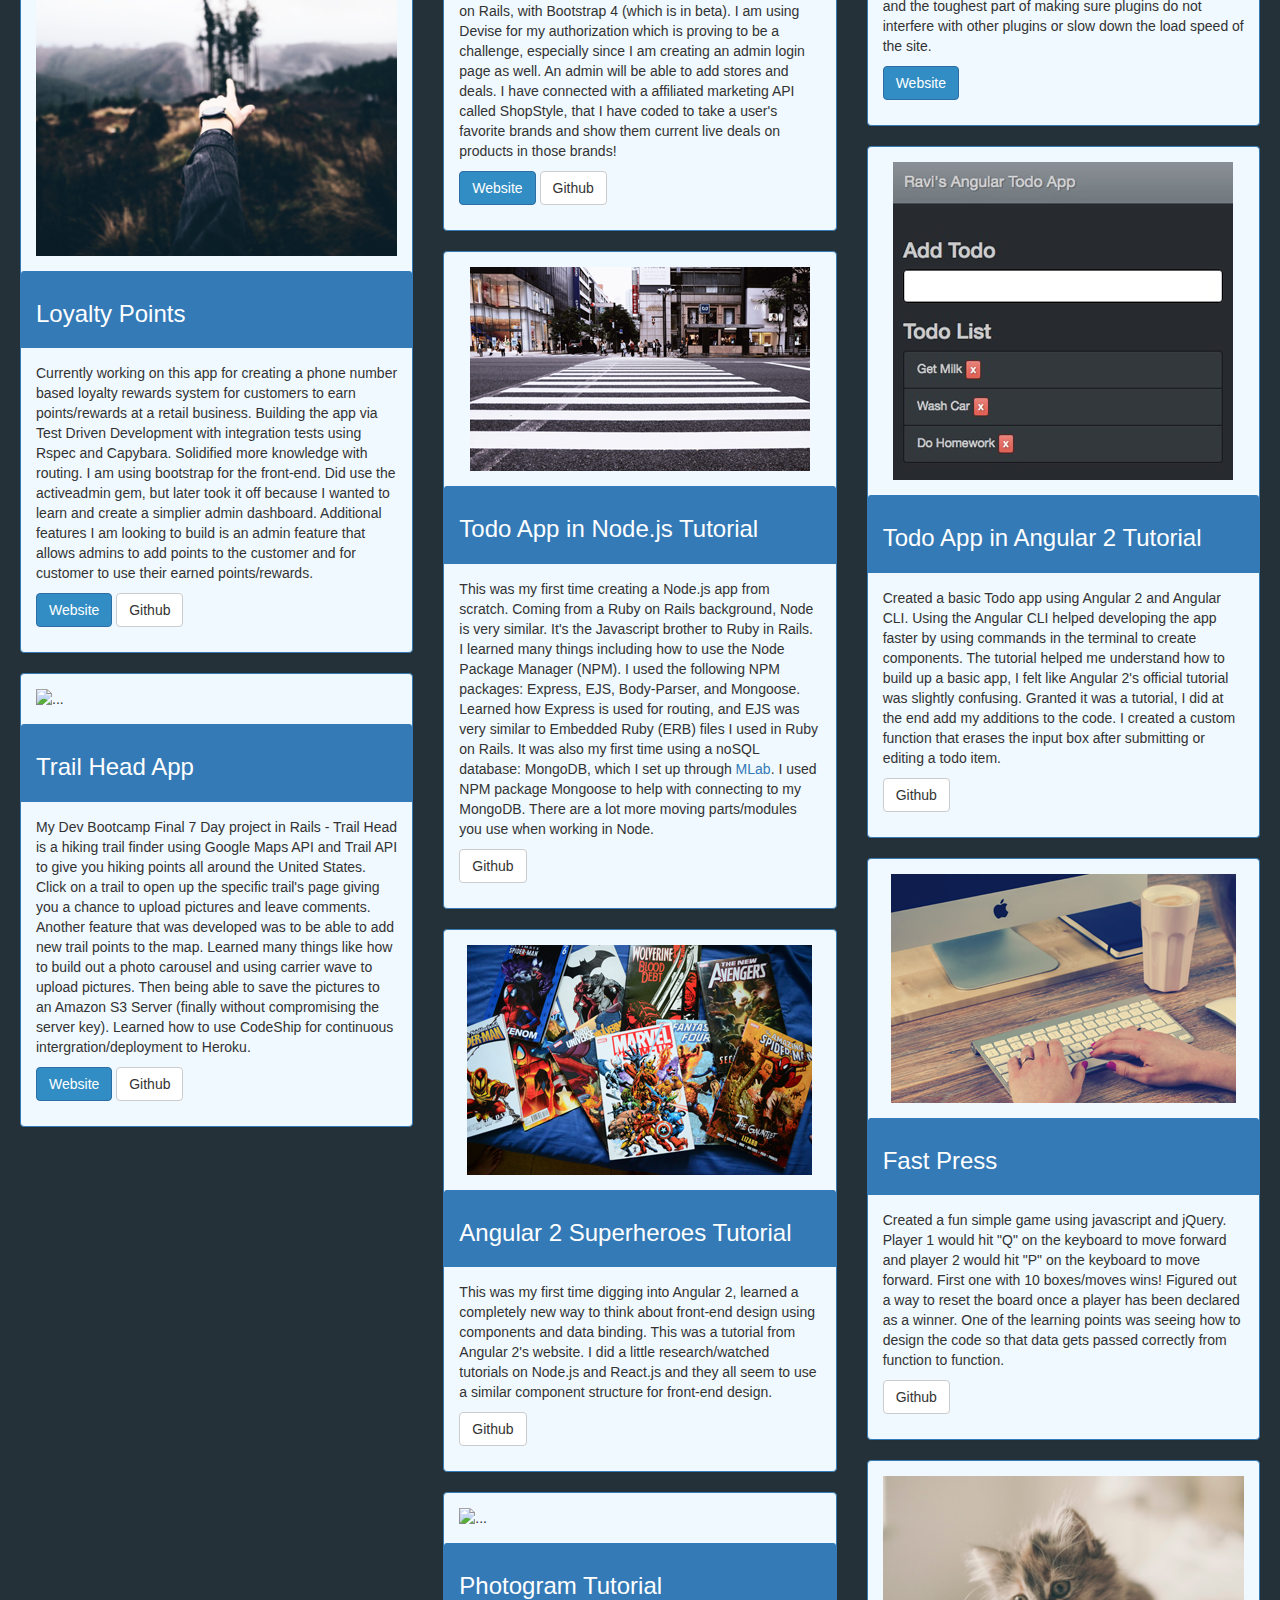
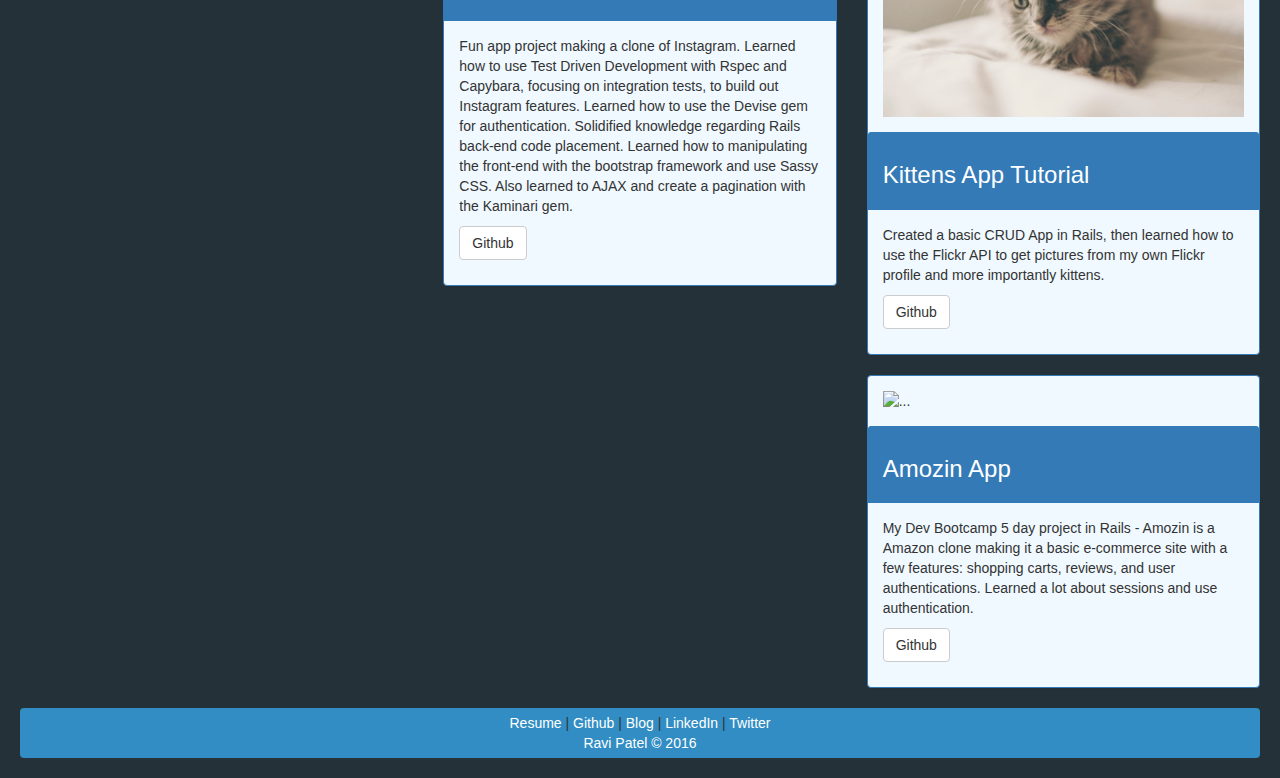
==== commit 7e926594: "Fixed some outdated items" ====
--- a/index.html
+++ b/index.html
@@ -99,12 +99,9 @@
       <div class="col-xs-12 col-sm-6 col-md-4">
         <div class="panel panel-primary">
           <img src="images/clothing_rack.jpeg" alt="..." class="img-padding img-responsive center-block">
-          <div class="panel-heading"><h3>A&E Mercantile (in progress)</h3></div>
+          <div class="panel-heading"><h3>A&E Mercantile</h3></div>
           <div class="panel-body">
             <p>This was my first time consulting someone on web technology to figure out how to start a retail clothing boutique online from scratch. There were two big solutions I was comparing, using WordPress with WooCommerce plugin vs Shopify. I helped my client decide to go with Shopify due to the usability and easy to manage interface for them. Shopify helped orgnize not only online inventory, but as well as inventory for their brick and mortar operations. For example if someone buys a red t-shirt at the physical store location, it would automatically remove one quantity of that red t-shirt from the online inventory and do this seamlessly and easy. Went through complete steps of buying a domain, purchasing and set up of Shopify, and best practices of running their business. Gained experience of asking lots of questions and listening to get an understanding of what the client wants and what type of solution can be provided. I experienced a little bit of everything, finding a technology, figuring out hardware, figuring out software (using 2 different apps), helping train someone on how to use the technology, and best ways to run the business efficiently, all while spending the least amount of money.</p>
-            <p>
-              <a href="http://aemercantile.com/" target="_blank" class="btn btn-primary" role="button">Website</a>
-            </p>
           </div>
         </div>
         <div class="panel panel-primary">
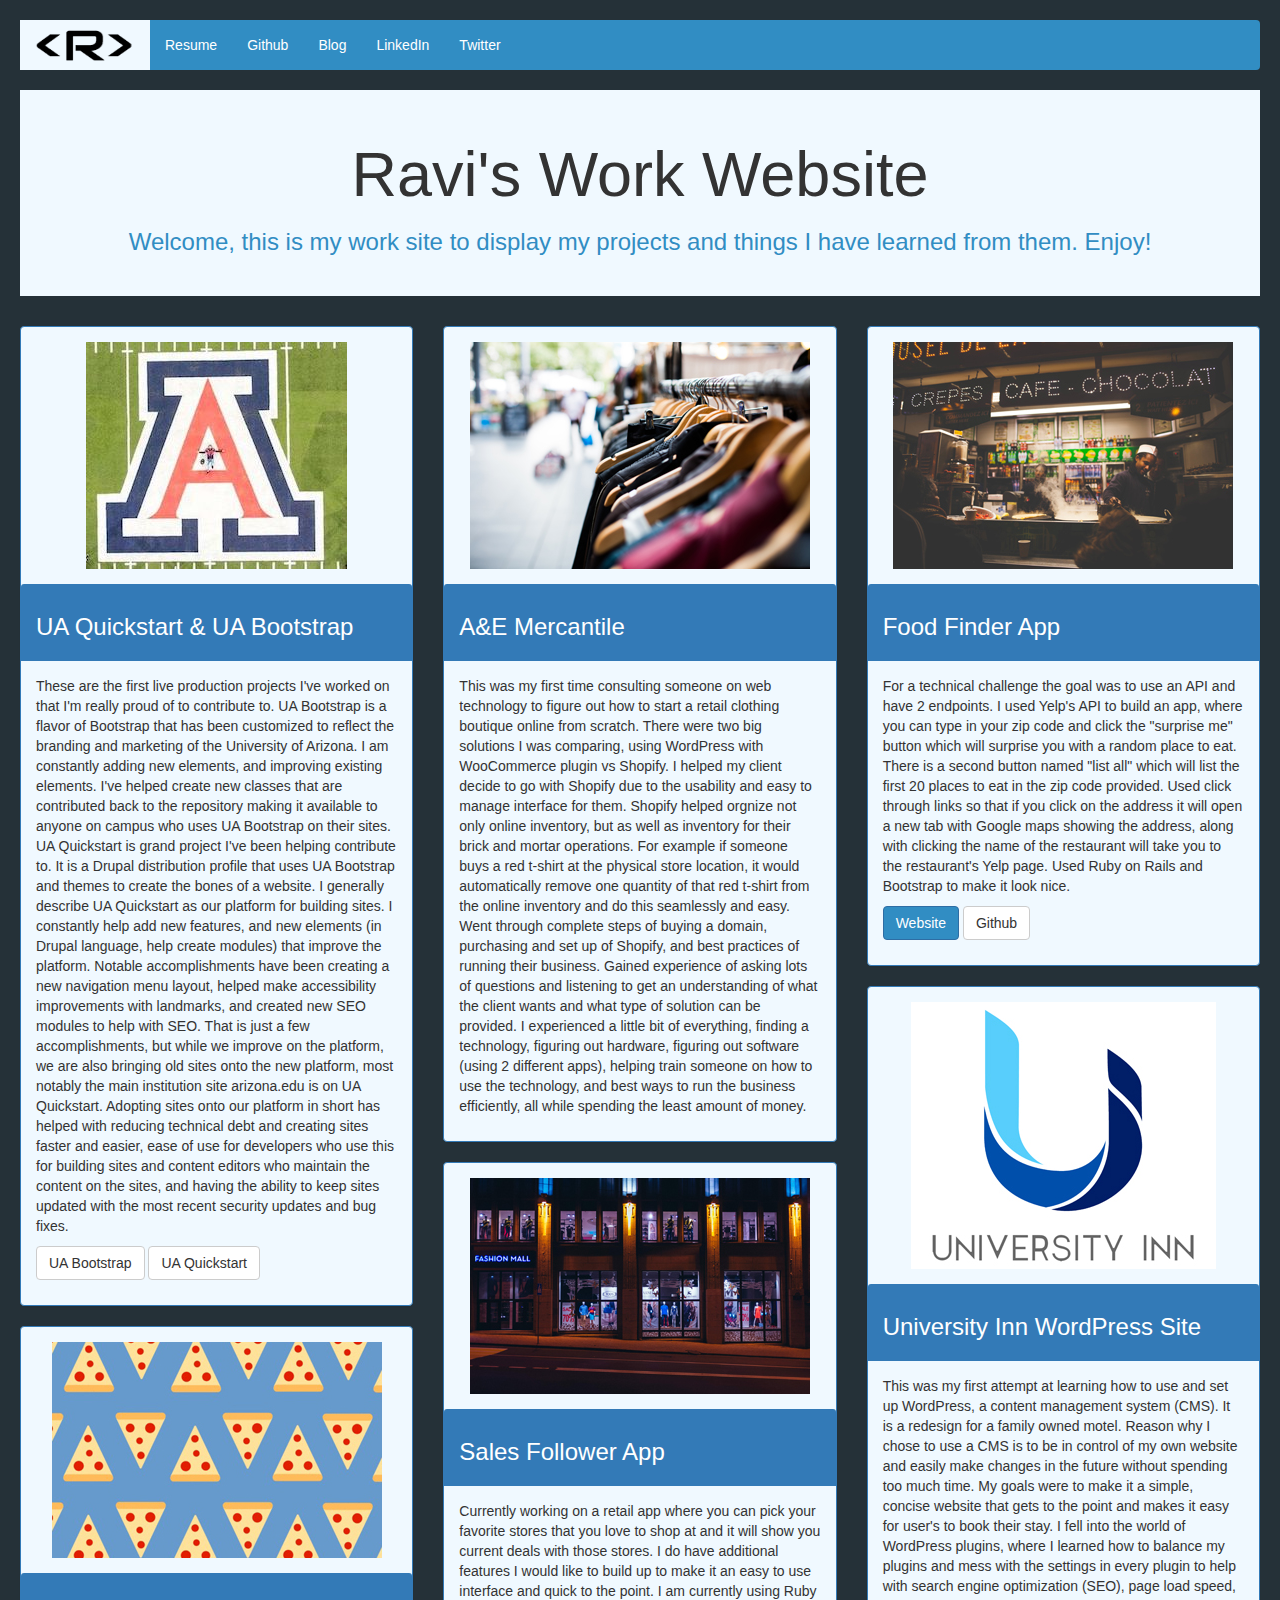
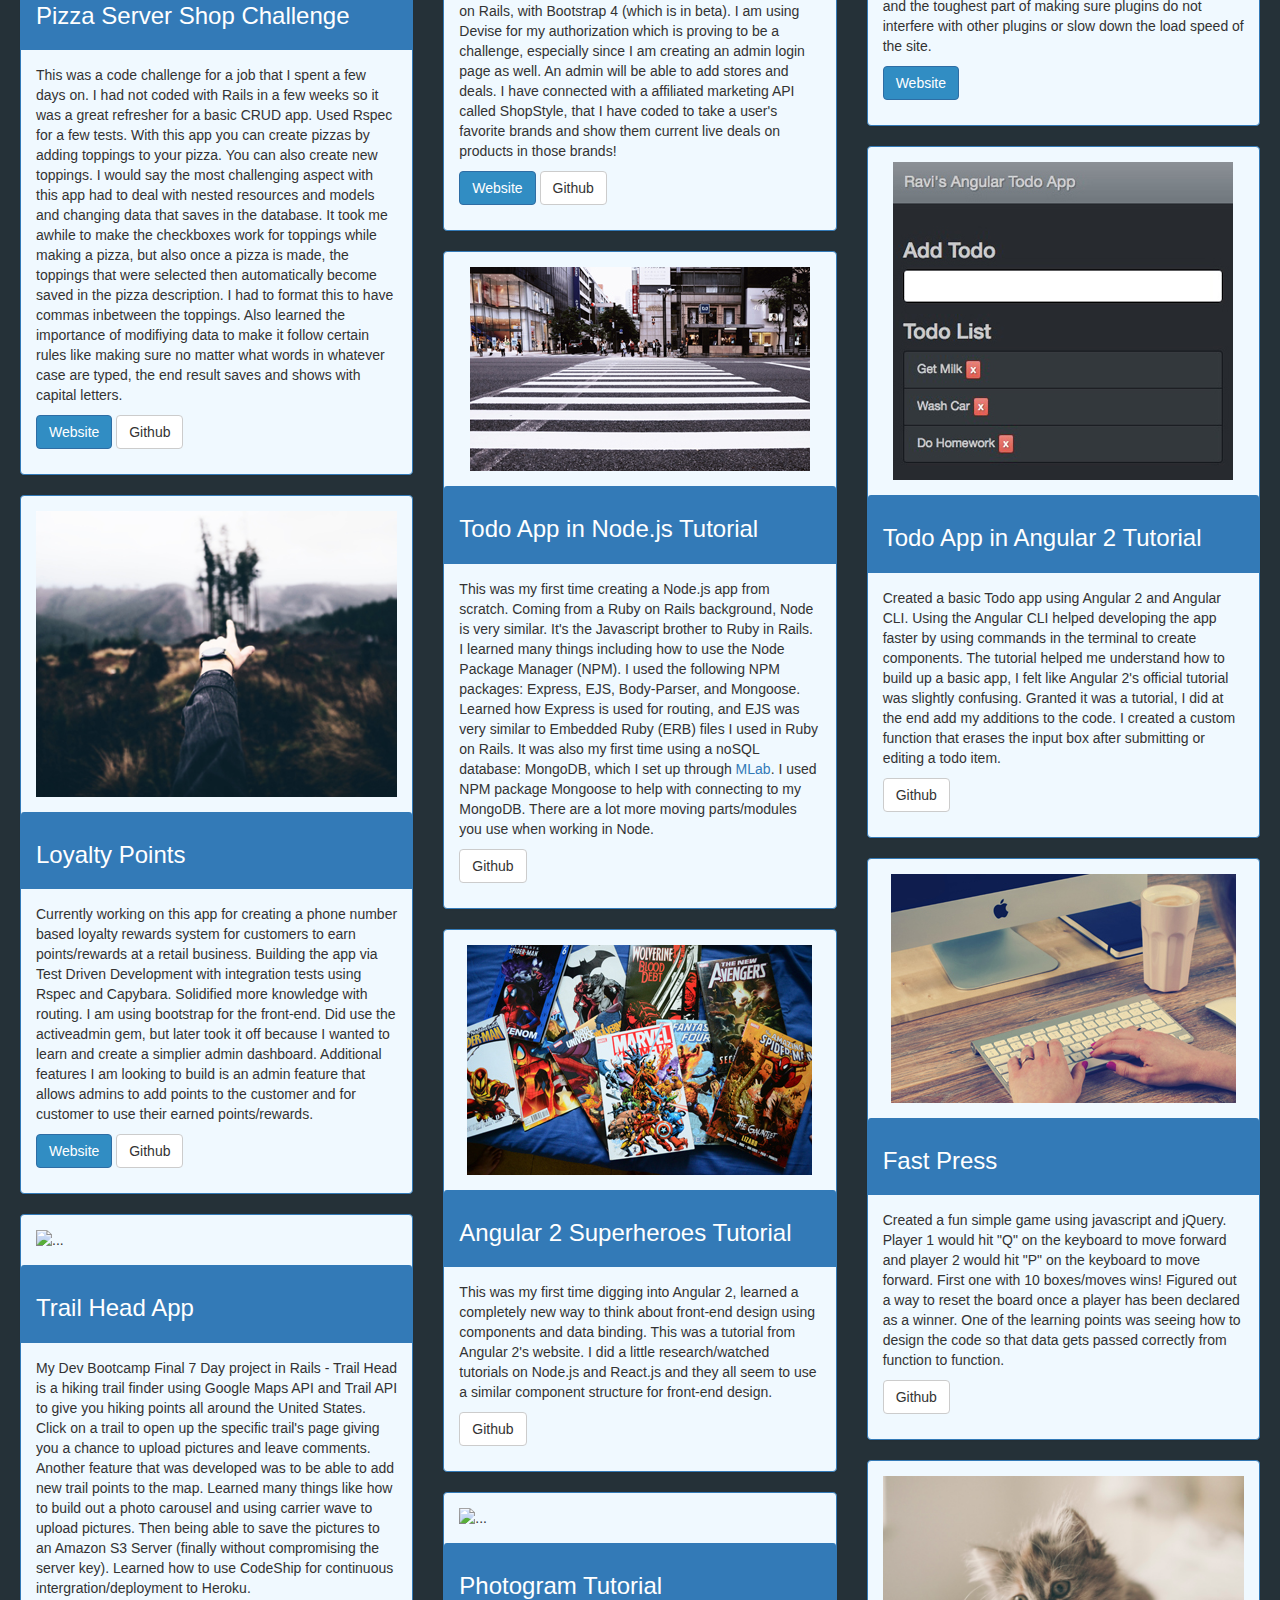
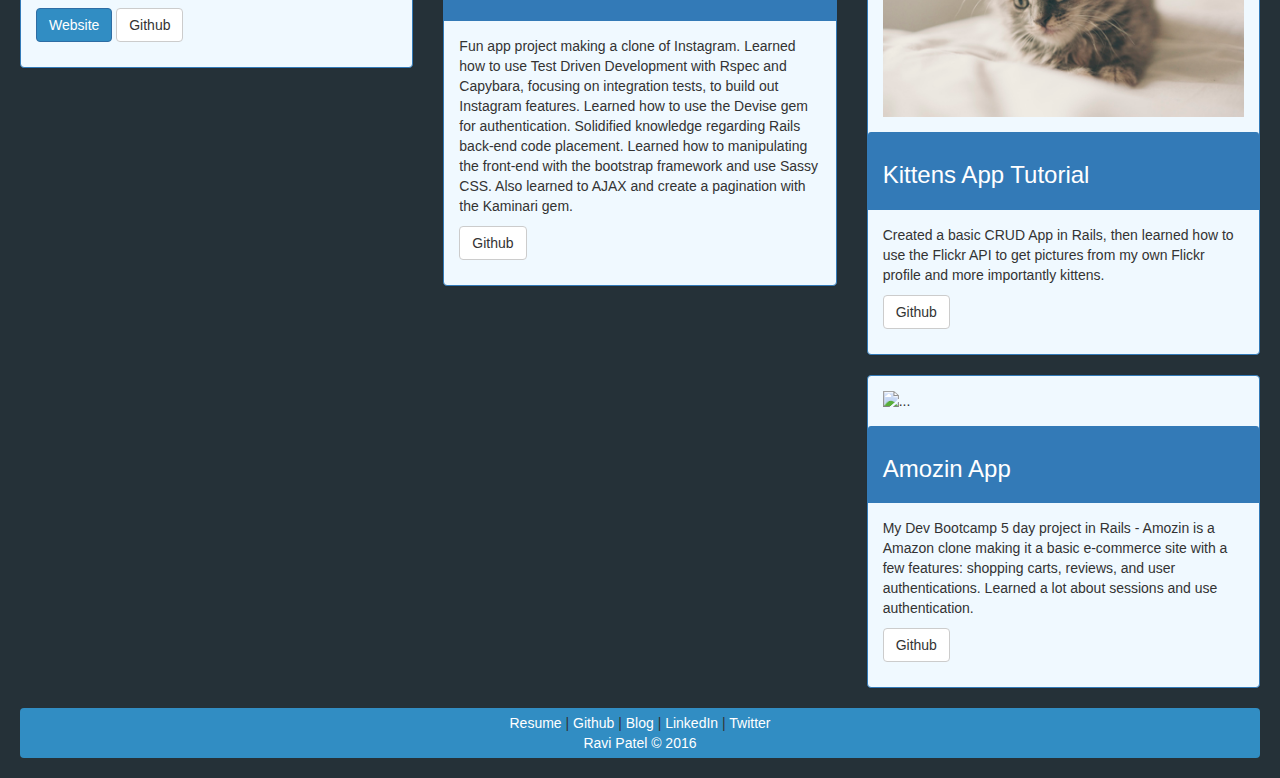
==== commit 87642409: "added ua quickstart and ua bootstrap" ====
--- a/index.html
+++ b/index.html
@@ -51,12 +51,13 @@
       <!-- Column #1 -->
       <div class="col-xs-12 col-sm-6 col-md-4">
         <div class="panel panel-primary">
-          <img src="images/formal.jpg" alt="..." class="img-padding img-responsive center-block">
-          <div class="panel-heading"><h3>Guest List (coming soon...)</h3></div>
-          <div class="panel-body">
-            <p>In Angular 2...coming soon...</p>
-            <p>
-              <a href="https://github.com/ravip0711/guest-list" target="_blank" class="btn btn-default" role="button">Github</a>
+          <img src="images/ua_priyanshu.jpg" alt="..." class="img-padding img-responsive center-block">
+          <div class="panel-heading"><h3>UA Quickstart & UA Bootstrap</h3></div>
+          <div class="panel-body">
+            <p>These are the first live production projects I've worked on that I'm really proud of to contribute to. UA Bootstrap is a flavor of Bootstrap that has been customized to reflect the branding and marketing of the University of Arizona. I am constantly adding new elements, and improving existing elements. I've helped create new classes that are contributed back to the repository making it available to anyone on campus who uses UA Bootstrap on their sites. UA Quickstart is grand project I've been helping contribute to. It is a Drupal distribution profile that uses UA Bootstrap and themes to create the bones of a website. I generally describe UA Quickstart as our platform for building sites. I constantly help add new features, and new elements (in Drupal language, help create modules) that improve the platform. Notable accomplishments have been creating a new navigation menu layout, helped make accessibility improvements with landmarks, and created new SEO modules to help with SEO. That is just a few accomplishments, but while we improve on the platform, we are also bringing old sites onto the new platform, most notably the main institution site arizona.edu is on UA Quickstart. Adopting sites onto our platform in short has helped with reducing technical debt and creating sites faster and easier, ease of use for developers who use this for building sites and content editors who maintain the content on the sites, and having the ability to keep sites updated with the most recent security updates and bug fixes.</p>
+            <p>
+              <a href="https://bitbucket.org/uadigital/ua-bootstrap" target="_blank" class="btn btn-default" role="button">UA Bootstrap</a>
+              <a href="https://bitbucket.org/ua_drupal/ua_quickstart" target="_blank" class="btn btn-default" role="button">UA Quickstart</a>
             </p>
           </div>
         </div>
